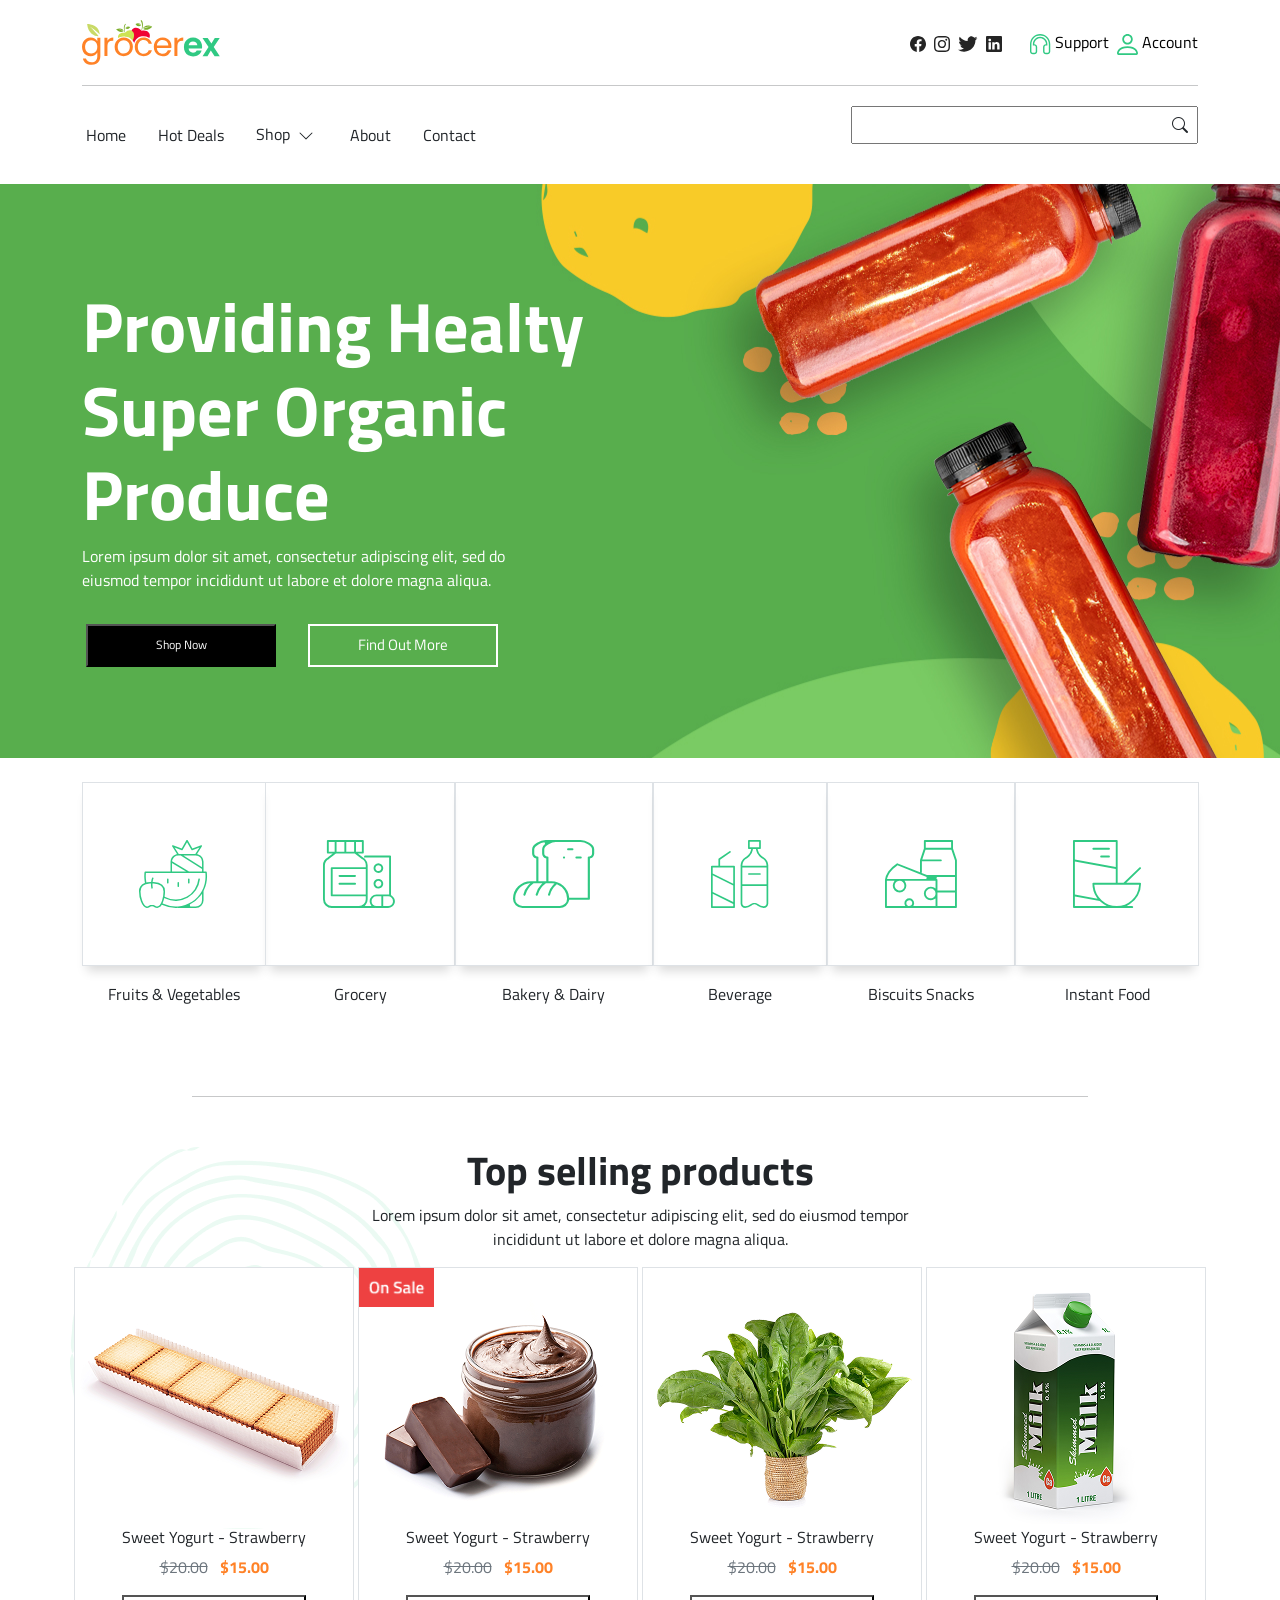
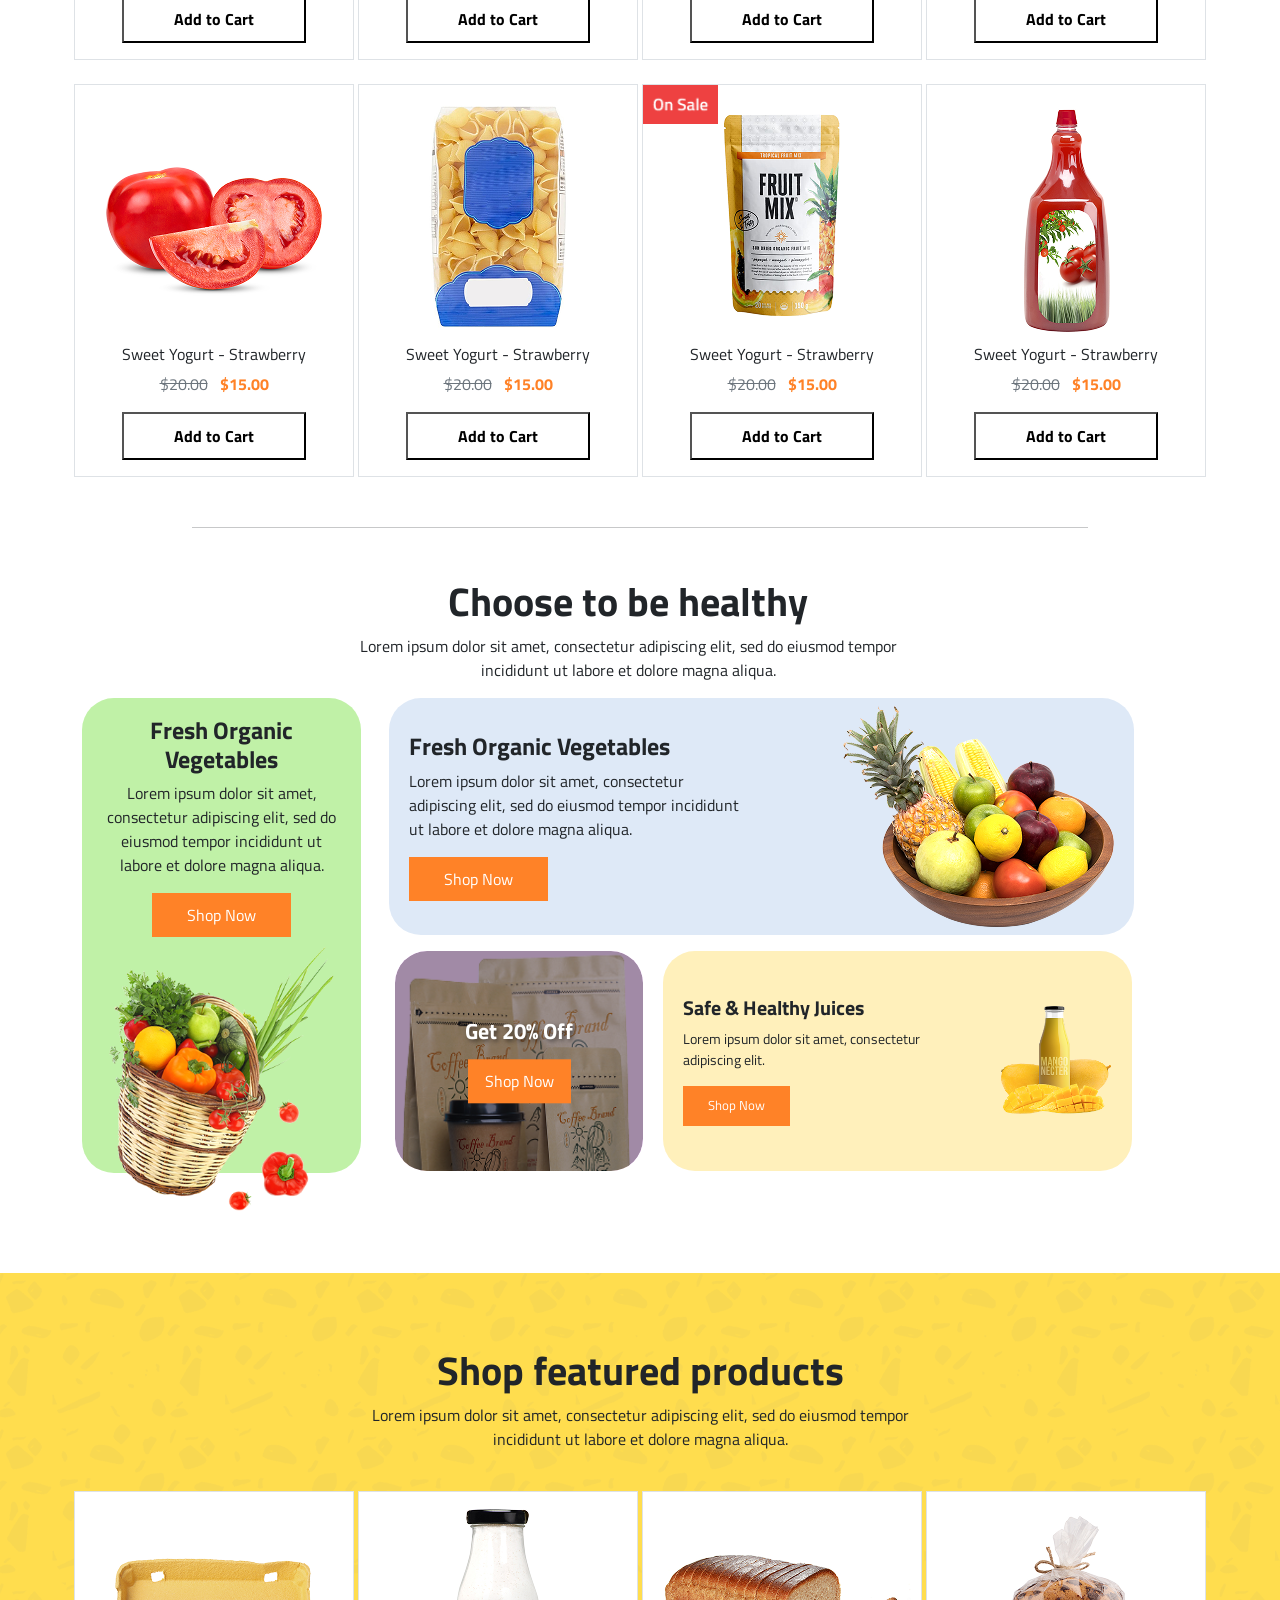
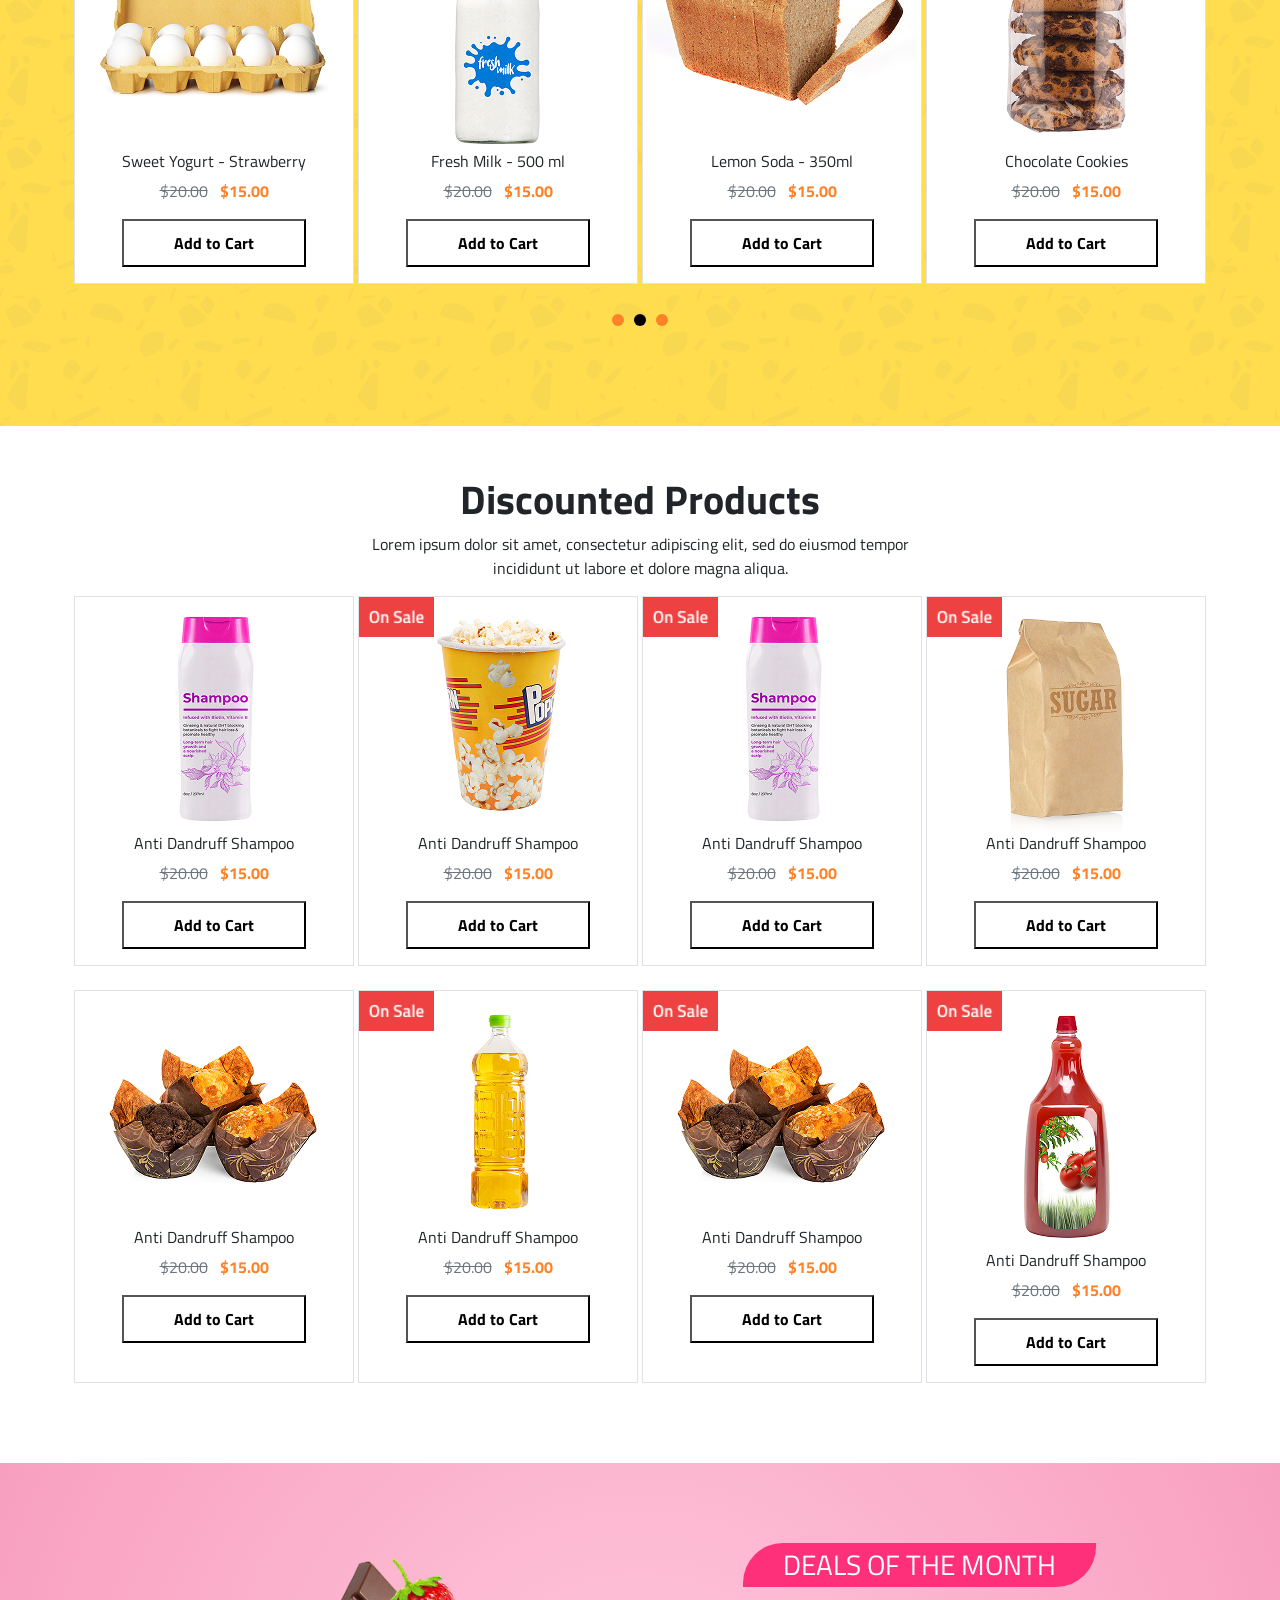
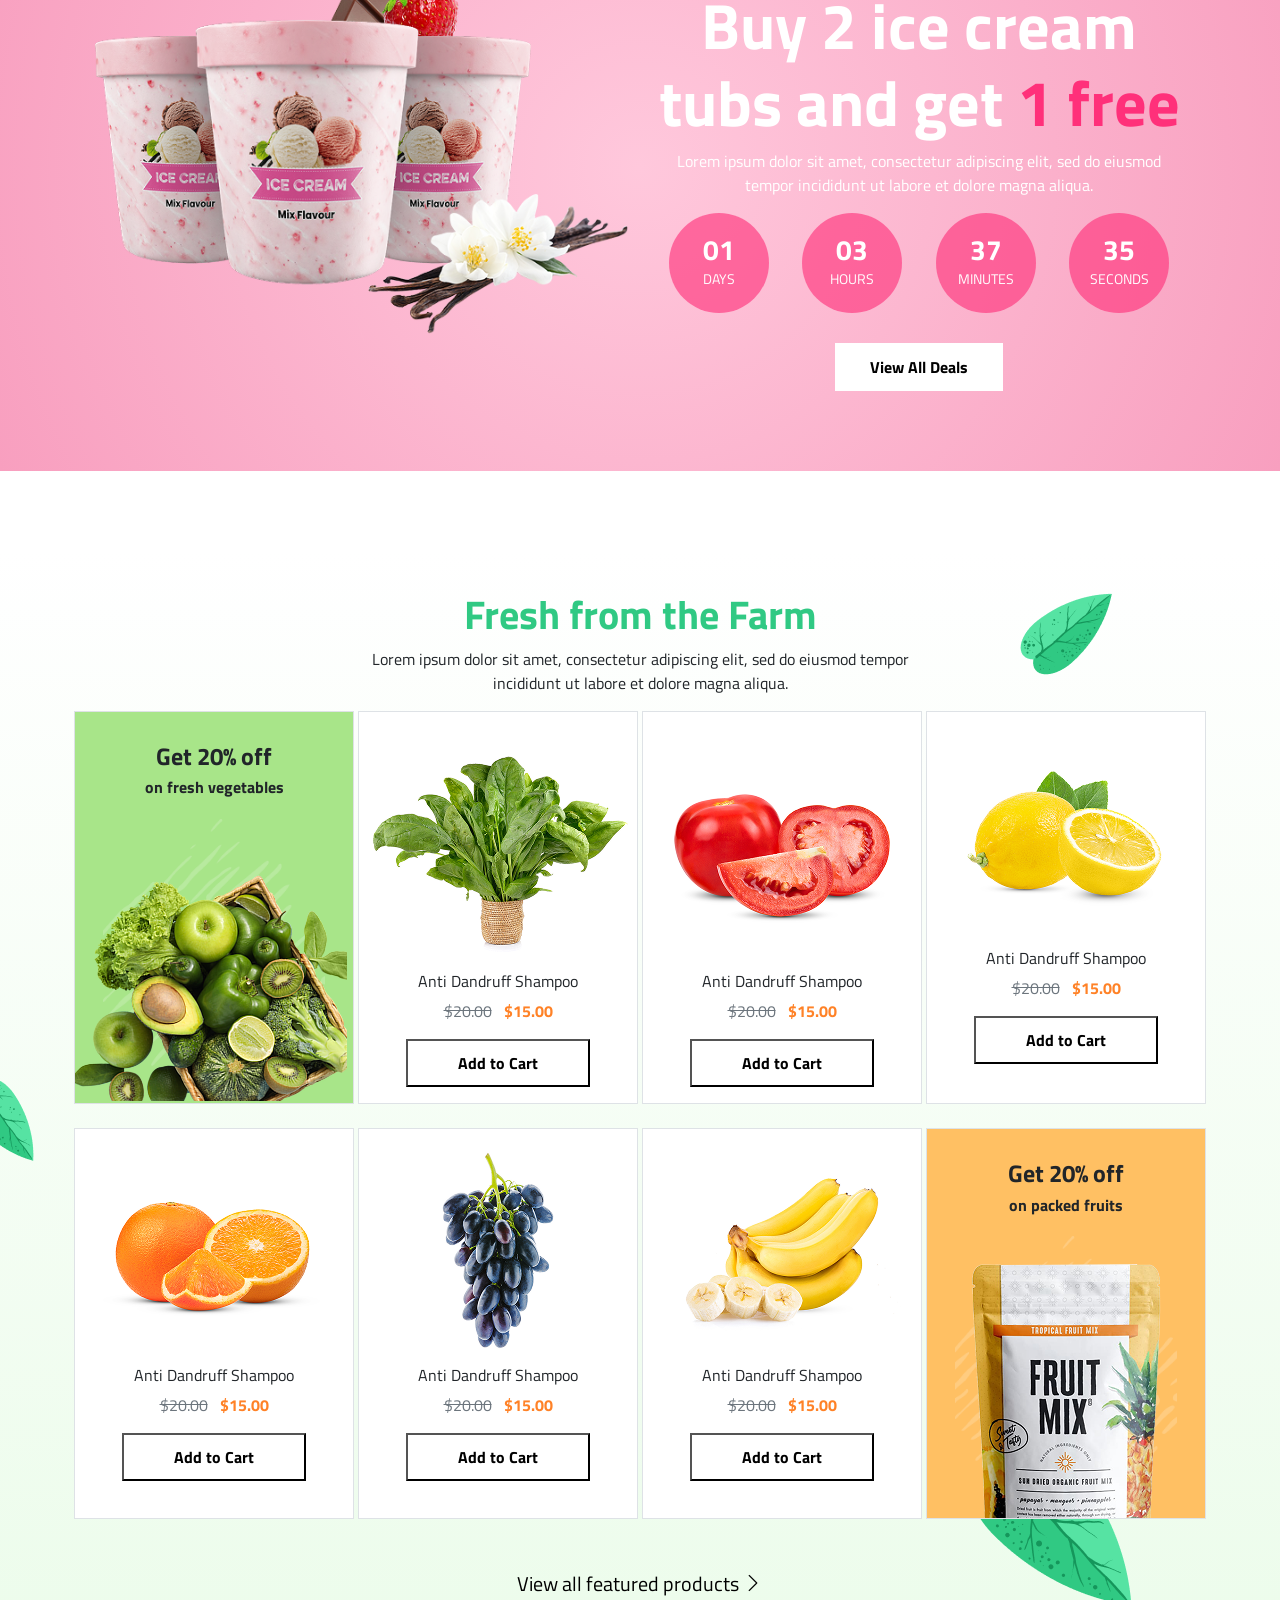
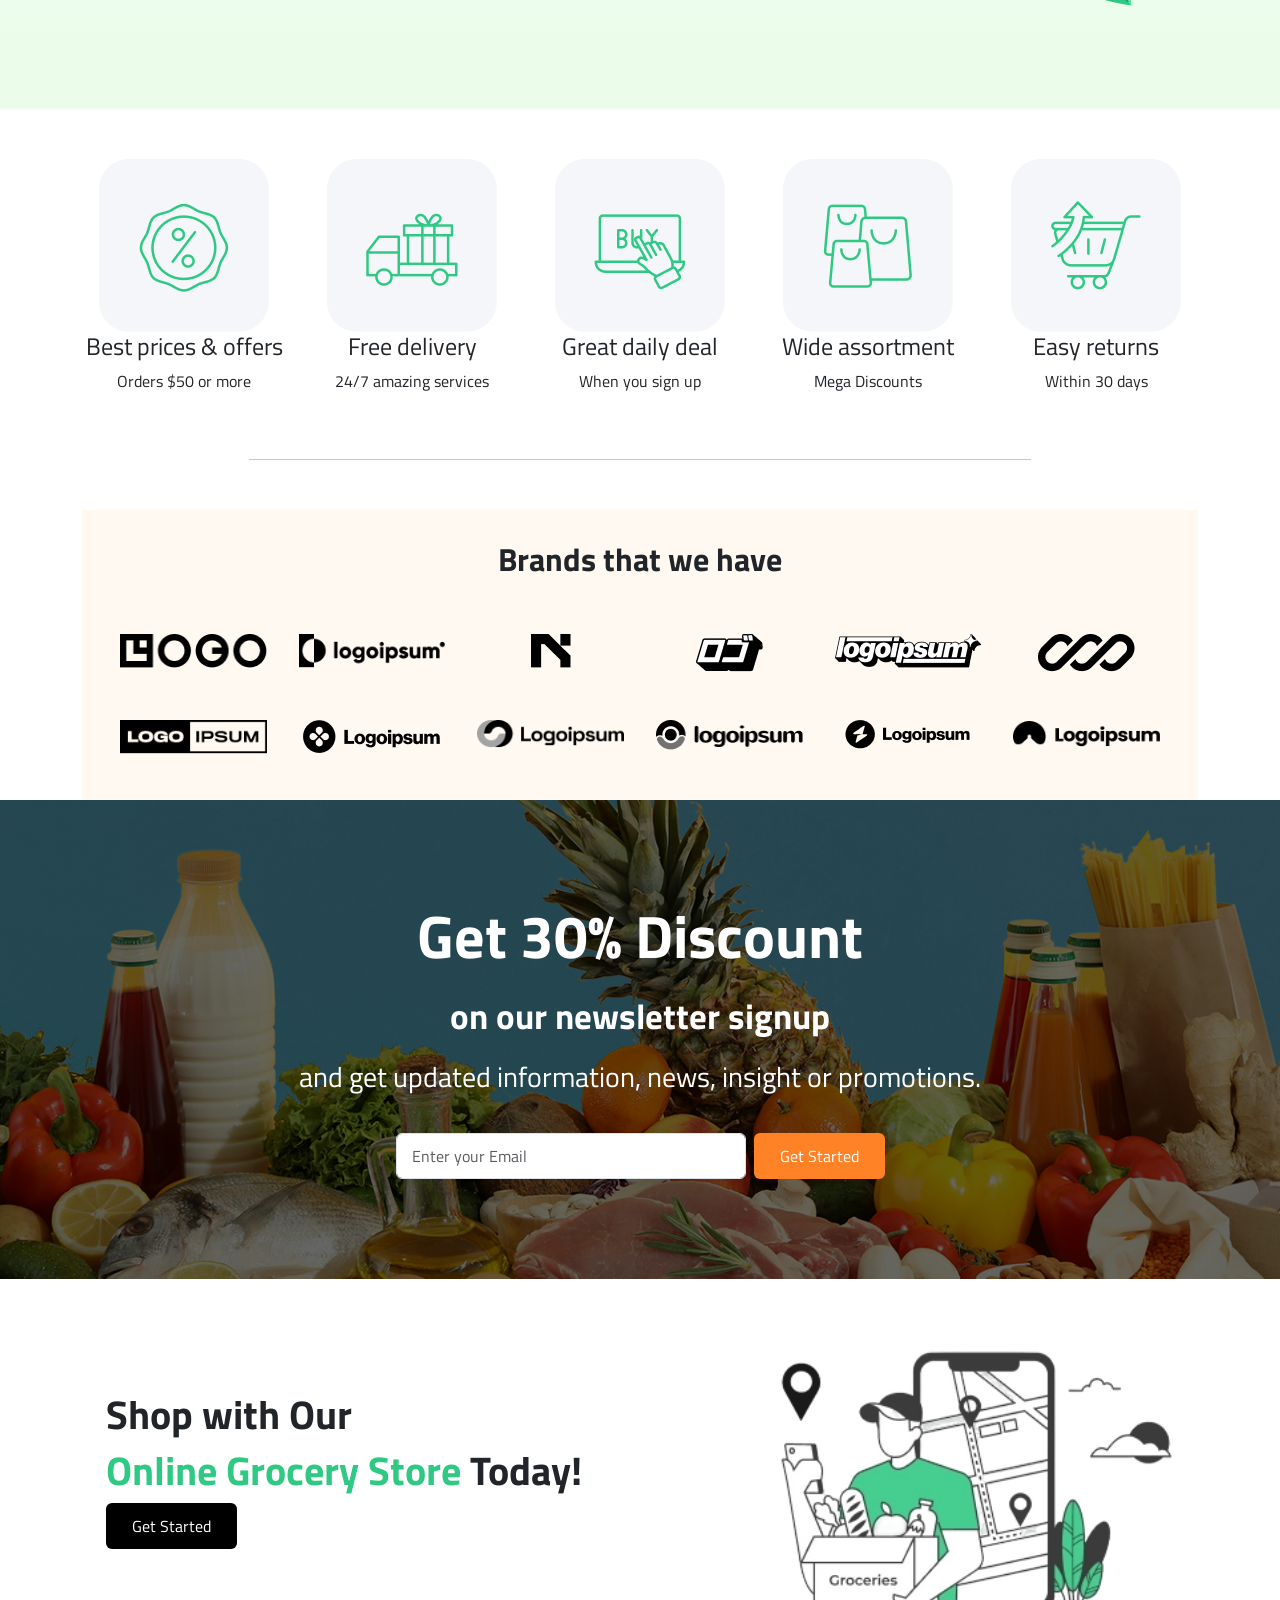
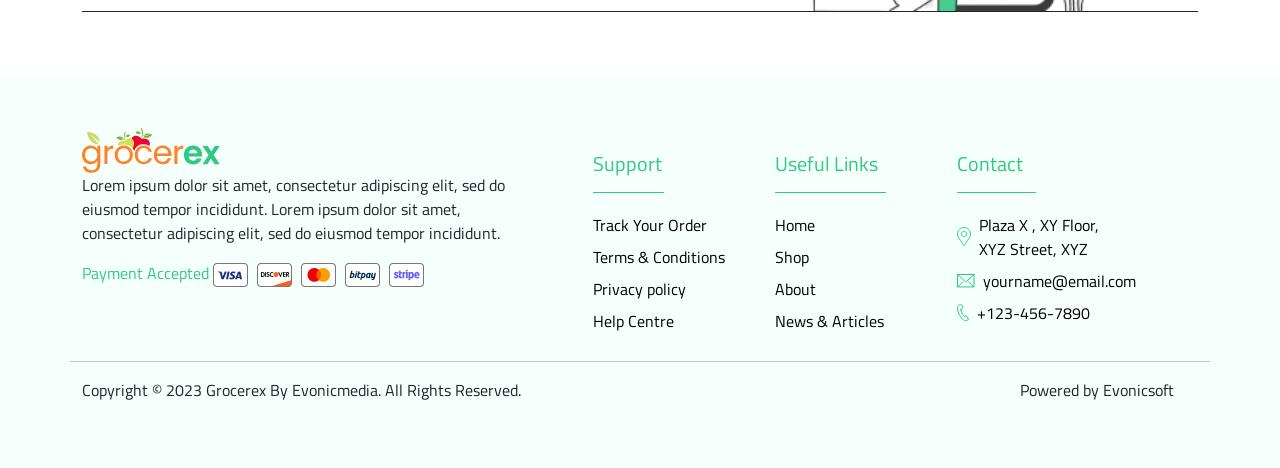
==== index.html @ bef4fe82 "Add files via upload" ====
<!DOCTYPE html>
<html lang="en">

<head>
    <meta charset="UTF-8">
    <meta name="viewport" content="width=device-width, initial-scale=1.0">
    <title>Grocerex</title>
    <link rel="stylesheet" href="css/style.css">
    <link rel="stylesheet" href="css/media.css">
    <link rel="stylesheet" href="https://cdn.jsdelivr.net/npm/bootstrap-icons@1.11.3/font/bootstrap-icons.min.css">
    <link href="https://cdn.jsdelivr.net/npm/bootstrap@5.3.8/dist/css/bootstrap.min.css" rel="stylesheet"
    integrity="sha384-sRIl4kxILFvY47J16cr9ZwB07vP4J8+LH7qKQnuqkuIAvNWLzeN8tE5YBujZqJLB" crossorigin="anonymous">
    <link href="https://fonts.googleapis.com/css2?family=Titillium+Web:ital,wght@0,200;0,300;0,400;0,600;0,700;0,900;1,200;1,300;1,400;1,600;1,700&display=swap" rel="stylesheet">
</head>

<body>
    <header class="container-fluid my-3">
        <div class="container">
            <div class="row my-3">
                <div class="text-lg-start text-center col-lg-6 my-1">
                    <a href="#"><img src="images/logo.svg" alt="Logo" class="img-fluid"></a>
                </div>
                <div class="d-flex justify-content-lg-end justify-content-center align-items-center col-lg-6 my-1">
                    <a href="#"><img src="images/facebook.svg" alt="Facebook icon" class="m-1"></a>
                    <a href="#"><img src="images/instagram.svg" alt="Instagram icon" class="m-1"></a>
                    <a href="#"><img src="images/twitter.svg" alt="Twitter icon" class="m-1"></a>
                    <a href="#"><img src="images/linked in.svg" alt="LinkedIn icon" class="m-1"></a>
                    <a href="#" class="nav-up-btn ms-4">
                        <img src="images/headphone.svg" alt="Headphone icon">
                        Support
                    </a>
                    <a href="#" class="nav-up-btn ms-2">
                        <img src="images/man.svg" alt="Headphone icon">
                        Account
                    </a>
                </div>
            </div>
            <hr>
            <div class="row">
                <nav class="col-lg-6 text-lg-start text-center my-1 p-0 d-flex align-items-center justify-content-lg-start justify-content-center flex-wrap">
                    <a class="text-decoration-none text-dark m-3" href="index.html">Home</a>
                    <a class="text-decoration-none text-dark m-3" href="index.html">Hot Deals</a>
                    <div class="dropdown m-3">
                        <a class="text-decoration-none text-dark dropdown-toggle" href="#" id="shopDropdown" data-bs-toggle="dropdown" aria-expanded="false">
                            Shop
                            <svg xmlns="http://www.w3.org/2000/svg" width="16" height="16" fill="currentColor" class="bi bi-chevron-down m-1" viewBox="0 0 16 16">
                                <path fill-rule="evenodd" d="M1.646 4.646a.5.5 0 0 1 .708 0L8 10.293l5.646-5.647a.5.5 0 0 1 .708.708l-6 6a.5.5 0 0 1-.708 0l-6-6a.5.5 0 0 1 0-.708z"/>
                            </svg>
                        </a>
                        <ul class="dropdown-menu" aria-labelledby="shopDropdown">
                            <li><a class="dropdown-item" href="#">Lorem ipsum dolor</a></li>
                            <li><a class="dropdown-item" href="#">Sit amet consectetur</a></li>
                            <li><a class="dropdown-item" href="#">Adipiscing elit sed</a></li>
                            <li><a class="dropdown-item" href="#">Do eiusmod tempor</a></li>
                        </ul>
                    </div>
                    <a class="text-decoration-none text-dark m-3" href="index.html">About</a>
                    <a class="text-decoration-none text-dark m-3" href="index.html">Contact</a>
                </nav>
                <div class="col-lg-6 text-lg-end text-center my-1">
                    <div class="search-container">
                        <input class="nav-input" type="text">
                        <i class="bi bi-search search-icon"></i>
                    </div>
                </div>
            </div>
        </div>
    </header>
    <section class="container-fluid banner-1">
        <div class="container">
            <h1>Providing Healty <br> Super Organic <br> Produce</h1>
            <p>Lorem ipsum dolor sit amet, consectetur adipiscing elit, sed do <br> eiusmod tempor incididunt ut labore
                et dolore magna aliqua.</p>
            <div class="row">
                <button class="banner-1-btn-1 col-lg-2 col-sm-6 col-6 m-3 p-2">Shop Now</button>
                <button class="banner-1-btn-2 col-lg-2 col-sm-6 col-6 m-3 p-2">Find Out More</button>
            </div>
        </div>
    </section>
    <section class="container-fluid categories">
        <div class="row container justify-content-xl-around justify-content-center mx-auto">
            <div class="categories-div-1 col-xl-2 col-lg-3 col-md-4 col-sm-6 my-4 p-0">
                <div class="shadow-bottom">
                    <a href="#"><img src="images/fruits.svg" alt="fruits" class="border border-e1 categories-img-1"></a>
                </div>
                <div class="my-3">Fruits & Vegetables</div>
            </div>
            <div class="categories-div-2 col-xl-2 col-lg-3 col-md-4 col-sm-6 my-4 p-0">
                <div class="shadow-bottom">
                    <a href="#"><img src="images/grocery.svg" alt="Grocery" class="border border-e1 categories-img-2"></a>
                </div>
                <div class="my-3">Grocery</div>
            </div>
            <div class="categories-div-3 col-xl-2 col-lg-3 col-md-4 col-sm-6 my-4 p-0">
                <div class="shadow-bottom">
                    <a href="#"><img src="images/bakery.svg" alt="Bakery" class="border border-e1 categories-img-3"></a>
                </div>
                <div class="my-3">Bakery & Dairy</div>
            </div>
            <div class="categories-div-4 col-xl-2 col-lg-3 col-md-4 col-sm-6 my-4 p-0">
                <div class="shadow-bottom">
                    <a href="#"><img src="images/beverage.svg" alt="Beverage" class="border border-e1 categories-img-4"></a>
                </div>
                <div class="my-3">Beverage</div>
            </div>
            <div class="categories-div-5 col-xl-2 col-lg-3 col-md-4 col-sm-6 my-4 p-0">
                <div class="shadow-bottom">
                    <a href="#"><img src="images/snacks.svg" alt="Snacks" class="border border-e1 categories-img-5"></a>
                </div>
                <div class="my-3">Biscuits Snacks</div>
            </div>
            <div class="categories-div-6 col-xl-2 col-lg-3 col-md-4 col-sm-6 my-4 p-0">
                <div class="shadow-bottom">
                    <a href="#"><img src="images/instantfood.svg" alt="Instant Food" class="border border-e1 categories-img-6"></a>
                </div>
                <div class="my-3">Instant Food</div>
            </div>
        </div>
    </section>
    <hr class="nd2hr">
    <section class="container-fluid">
        <div class="topsellingproduct container">
            <div class="row text-center">
                <h1>Top selling products</h1>
                <p>Lorem ipsum dolor sit amet, consectetur adipiscing elit, sed do eiusmod tempor <br> incididunt ut
                    labore et dolore magna aliqua.</p>
            </div>
            <div class="row text-center justify-content-evenly g-4">
                <div class="col-lg-3 product-s-card border border-e1 p-0">
                    <div class="bg-white">
                        <img src="images/yougert.png" alt="yougert" class="img-fluid">
                    </div>
                    <h6>Sweet Yogurt - Strawberry</h6>
                    <div>
                        <span class="text-secondary text-decoration-line-through">$20.00</span>
                        <span class="ms-2 fw-bold price-highlight">$15.00</span>
                    </div>
                    <button class="product-card-s1-btn m-3">Add to Cart</button>
                </div>
                <div class="col-lg-3 product-s-card border border-e1 p-0">
                    <div class="bg-white position-relative">
                        <img src="images/on-sale.png" alt="on sale" class="position-absolute top-0 start-0 img-fluid"
                            style="width: 75px;">
                        <img src="images/pink-yougert.png" alt="yougert" class="img-fluid">
                    </div>
                    <h6>Sweet Yogurt - Strawberry</h6>
                    <div>
                        <span class="text-secondary text-decoration-line-through">$20.00</span>
                        <span class="ms-2 fw-bold price-highlight">$15.00</span>
                    </div>
                    <button class="product-card-s1-btn m-3">Add to Cart</button>
                </div>
                <div class="col-lg-3 product-s-card border border-e1 p-0">
                    <div class="bg-white">
                        <img src="images/saag.png" alt="yougert" class="img-fluid">
                    </div>
                    <h6>Sweet Yogurt - Strawberry</h6>
                    <div>
                        <span class="text-secondary text-decoration-line-through">$20.00</span>
                        <span class="ms-2 fw-bold price-highlight">$15.00</span>
                    </div>
                    <button class="product-card-s1-btn m-3">Add to Cart</button>
                </div>
                <div class="col-lg-3 product-s-card border border-e1 p-0">
                    <div class="bg-white">
                        <img src="images/gb-milk.png" alt="yougert" class="img-fluid">
                    </div>
                    <h6>Sweet Yogurt - Strawberry</h6>
                    <div>
                        <span class="text-secondary text-decoration-line-through">$20.00</span>
                        <span class="ms-2 fw-bold price-highlight">$15.00</span>
                    </div>
                    <button class="product-card-s1-btn m-3">Add to Cart</button>
                </div>
                <div class="col-lg-3 product-s-card border border-e1 p-0">
                    <div class="bg-white">
                        <img src="images/tomato.png" alt="yougert" class="img-fluid">
                    </div>
                    <h6>Sweet Yogurt - Strawberry</h6>
                    <div>
                        <span class="text-secondary text-decoration-line-through">$20.00</span>
                        <span class="ms-2 fw-bold price-highlight">$15.00</span>
                    </div>
                    <button class="product-card-s1-btn m-3">Add to Cart</button>
                </div>
                <div class="col-lg-3 product-s-card border border-e1 p-0">
                    <div class="bg-white">
                        <img src="images/w-pasta.png" alt="yougert" class="img-fluid">
                    </div>
                    <h6>Sweet Yogurt - Strawberry</h6>
                    <div>
                        <span class="text-secondary text-decoration-line-through">$20.00</span>
                        <span class="ms-2 fw-bold price-highlight">$15.00</span>
                    </div>
                    <button class="product-card-s1-btn m-3">Add to Cart</button>
                </div>
                <div class="col-lg-3 product-s-card border border-e1 p-0">
                    <div class="bg-white position-relative">
                        <img src="images/on-sale.png" alt="on sale" class="position-absolute top-0 start-0 img-fluid"
                            style="width: 75px;">
                        <img src="images/y-fruitmix.png" alt="yougert" class="img-fluid">
                    </div>
                    <h6>Sweet Yogurt - Strawberry</h6>
                    <div>
                        <span class="text-secondary text-decoration-line-through">$20.00</span>
                        <span class="ms-2 fw-bold price-highlight">$15.00</span>
                    </div>
                    <button class="product-card-s1-btn m-3">Add to Cart</button>
                </div>
                <div class="col-lg-3 product-s-card border border-e1 p-0">
                    <div class="bg-white">
                        <img src="images/ketchup.png" alt="yougert" class="img-fluid">
                    </div>
                    <h6>Sweet Yogurt - Strawberry</h6>
                    <div>
                        <span class="text-secondary text-decoration-line-through">$20.00</span>
                        <span class="ms-2 fw-bold price-highlight">$15.00</span>
                    </div>
                    <button class="product-card-s1-btn m-3">Add to Cart</button>
                </div>
            </div>
        </div>
    </section>
    <hr class="nd2hr">
    <section class="container-fluid">
        <div class="row container m-auto">
            <div class="row text-center">
                <h1>Choose to be healthy</h1>
                <p>Lorem ipsum dolor sit amet, consectetur adipiscing elit, sed do eiusmod tempor <br> incididunt ut
                    labore et dolore magna aliqua.</p>
            </div>
            <div class="col-lg-3 col-12 p-lg-2 p-4 rounded-5 healty-card-left text-center row mx-0">
                <div class="col-lg-12 col-sm-6 healty-card-left-up-div">
                    <h2 style="font-size: 1.5rem;" class="fw-bold text-center">Fresh Organic Vegetables</h2>
                    <p>Lorem ipsum dolor sit amet, consectetur adipiscing elit, sed do eiusmod tempor incididunt ut labore et dolore magna aliqua.</p>
                    <button class="healty-card-left-btn">Shop Now</button>
                </div>
                <div class="col-lg-12 col-sm-6 healty-card-left-down-div">
                    <img src="images/vegitables-1.png" alt="vegitable">
                </div>
            </div>
            <div class="col-lg-9">
                <div class="row col-lg-11 rounded-5 healty-card-right-up p-lg-2 p-4 ms-lg-3">
                <div style="margin: auto;" class="col-sm-6 col-12 text-center text-sm-start">
                    <h2 style="font-size: 1.5rem;" class="fw-bold">Fresh Organic Vegetables</h2>
                    <p>Lorem ipsum dolor sit amet, consectetur adipiscing elit, sed do eiusmod tempor incididunt ut labore et dolore magna aliqua.</p>
                    <button class="healty-card-left-btn">Shop Now</button>
                </div>
                <div class="col-sm-6 col-12 d-flex justify-content-sm-end justify-content-center">
                        <img src="images/fruits-1.png" alt="fruits" class="img-fluid">
                    </div>
                </div> 
                <div class="row col-lg-11 justify-content-around mt-lg-3 ms-lg-1">
                    <div class="col-lg-4 ms-lg-3 healty-card-down-left rounded-5">
                        <div class="healty-card-down-overlay"></div>
                        <div class="healty-card-down-content">
                            <h3 class="healty-card-down-title">Get 20% Off</h3>
                            <button style="padding: 10px 17px;" class="healty-card-left-btn">Shop Now</button>
                        </div>
                        <img class="img-fluid" src="images/coffee-1.png" alt="coffe">
                    </div>
                    <div class="row col-lg-9 rounded-5 healty-card-down-right p-2 ms-lg-3">
                        <div class="col-lg-7 col-md-6">
                            <h5 class="fw-bold">Safe & Healthy Juices</h5>
                            <p class="small">Lorem ipsum dolor sit amet, consectetur adipiscing elit.</p>
                            <button class="healty-card-left-btn" style="padding: 10px 25px; font-size: 13px;">Shop Now</button>
                        </div>
                        <div class="col-lg-5 col-md-6 text-end">
                            <img src="images/mango-bottles-1.png" alt="fruits" class="img-fluid" style="max-height: 110px;">
                        </div>
                    </div>
                </div>
            </div>
        </div>
    </section>
    <section class="container-fluid Shofeaturedproductsp">
        <div class="container">
            <div class="row text-center m-4">
                <h1>Shop featured products</h1>
                <p>Lorem ipsum dolor sit amet, consectetur adipiscing elit, sed do eiusmod tempor <br> incididunt ut
                    labore et dolore magna aliqua.</p>
            </div>
            <div class="row text-center justify-content-evenly g-4">
                <div class="col-lg-3 bg-white product-s-card border border-e1 p-0">
                    <div>
                        <img src="images/egg.png.png" alt="yougert" class="img-fluid">
                    </div>
                    <h6>Sweet Yogurt - Strawberry</h6>
                    <div>
                        <span class="text-secondary text-decoration-line-through">$20.00</span>
                        <span class="ms-2 fw-bold price-highlight">$15.00</span>
                    </div>
                    <button class="product-card-s1-btn m-3">Add to Cart</button>
                </div>
                <div class="col-lg-3 bg-white product-s-card border border-e1 p-0">
                    <div class="position-relative">
                        <img src="images/fresh-milk.png" alt="yougert" class="img-fluid">
                    </div>
                    <h6>Fresh Milk - 500 ml</h6>
                    <div>
                        <span class="text-secondary text-decoration-line-through">$20.00</span>
                        <span class="ms-2 fw-bold price-highlight">$15.00</span>
                    </div>
                    <button class="product-card-s1-btn m-3">Add to Cart</button>
                </div>
                <div class="col-lg-3 bg-white product-s-card border border-e1 p-0">
                    <div>
                        <img src="images/sliced-bread.png" alt="yougert" class="img-fluid">
                    </div>
                    <h6>Lemon Soda - 350ml</h6>
                    <div>
                        <span class="text-secondary text-decoration-line-through">$20.00</span>
                        <span class="ms-2 fw-bold price-highlight">$15.00</span>
                    </div>
                    <button class="product-card-s1-btn m-3">Add to Cart</button>
                </div>
                <div class="col-lg-3 bg-white product-s-card border border-e1 p-0">
                    <div>
                        <img src="images/cookies.png" alt="yougert" class="img-fluid">
                    </div>
                    <h6>Chocolate Cookies</h6>
                    <div>
                        <span class="text-secondary text-decoration-line-through">$20.00</span>
                        <span class="ms-2 fw-bold price-highlight">$15.00</span>
                    </div>
                    <button class="product-card-s1-btn m-3">Add to Cart</button>
                </div>
            </div>
            <div class="carousel-dots">
                <span class="dot dot-orange"></span>
                <span class="dot dot-black"></span>
                <span class="dot dot-orange"></span>
            </div>
        </div>
    </section>
    <section class="container-fluid">
        <div class="Discountedproducts container">
            <div class="row text-center">
                <h1>Discounted Products</h1>
                <p>Lorem ipsum dolor sit amet, consectetur adipiscing elit, sed do eiusmod tempor <br> incididunt ut
                    labore et dolore magna aliqua.</p>
            </div>
            <div class="row text-center justify-content-evenly g-4">
                <div class="col-lg-3 product-s-card border border-e1 p-0">
                    <div class="bg-white">
                        <img src="images/shampo.png" alt="yougert" class="img-fluid">
                    </div>
                    <h6>Anti Dandruff Shampoo</h6>
                    <div>
                        <span class="text-secondary text-decoration-line-through">$20.00</span>
                        <span class="ms-2 fw-bold price-highlight">$15.00</span>
                    </div>
                    <button class="product-card-s1-btn m-3">Add to Cart</button>
                </div>
                <div class="col-lg-3 product-s-card border border-e1 p-0">
                    <div class="bg-white position-relative">
                        <img src="images/on-sale.png" alt="on sale" class="position-absolute top-0 start-0 img-fluid"
                            style="width: 75px;">
                        <img src="images/popcorn.png" alt="yougert" class="img-fluid">
                    </div>
                    <h6>Anti Dandruff Shampoo</h6>
                    <div>
                        <span class="text-secondary text-decoration-line-through">$20.00</span>
                        <span class="ms-2 fw-bold price-highlight">$15.00</span>
                    </div>
                    <button class="product-card-s1-btn m-3">Add to Cart</button>
                </div>
                <div class="col-lg-3 product-s-card border border-e1 p-0">
                    <div class="bg-white position-relative">
                        <img src="images/on-sale.png" alt="on sale" class="position-absolute top-0 start-0 img-fluid"
                            style="width: 75px;">
                        <img src="images/shampo.png" alt="yougert" class="img-fluid">
                    </div>
                    <h6>Anti Dandruff Shampoo</h6>
                    <div>
                        <span class="text-secondary text-decoration-line-through">$20.00</span>
                        <span class="ms-2 fw-bold price-highlight">$15.00</span>
                    </div>
                    <button class="product-card-s1-btn m-3">Add to Cart</button>
                </div>
                <div class="col-lg-3 product-s-card border border-e1 p-0">
                    <div class="bg-white position-relative">
                        <img src="images/on-sale.png" alt="on sale" class="position-absolute top-0 start-0 img-fluid"
                            style="width: 75px;">
                        <img src="images/sugar.png" alt="yougert" class="img-fluid">
                    </div>
                    <h6>Anti Dandruff Shampoo</h6>
                    <div>
                        <span class="text-secondary text-decoration-line-through">$20.00</span>
                        <span class="ms-2 fw-bold price-highlight">$15.00</span>
                    </div>
                    <button class="product-card-s1-btn m-3">Add to Cart</button>
                </div>
                <div class="col-lg-3 product-s-card border border-e1 p-0">
                    <div class="bg-white">
                        <img src="images/cupcake.png" alt="yougert" class="img-fluid">
                    </div>
                    <h6>Anti Dandruff Shampoo</h6>
                    <div>
                        <span class="text-secondary text-decoration-line-through">$20.00</span>
                        <span class="ms-2 fw-bold price-highlight">$15.00</span>
                    </div>
                    <button class="product-card-s1-btn m-3">Add to Cart</button>
                </div>
                <div class="col-lg-3 product-s-card border border-e1 p-0">
                    <div class="bg-white position-relative">
                        <img src="images/on-sale.png" alt="on sale" class="position-absolute top-0 start-0 img-fluid"
                            style="width: 75px;">
                        <img src="images/cooking-oil.png" alt="yougert" class="img-fluid">
                    </div>
                    <h6>Anti Dandruff Shampoo</h6>
                    <div>
                        <span class="text-secondary text-decoration-line-through">$20.00</span>
                        <span class="ms-2 fw-bold price-highlight">$15.00</span>
                    </div>
                    <button class="product-card-s1-btn m-3">Add to Cart</button>
                </div>
                <div class="col-lg-3 product-s-card border border-e1 p-0">
                    <div class="bg-white position-relative">
                        <img src="images/on-sale.png" alt="on sale" class="position-absolute top-0 start-0 img-fluid"
                            style="width: 75px;">
                        <img src="images/cupcake.png" alt="yougert" class="img-fluid">
                    </div>
                    <h6>Anti Dandruff Shampoo</h6>
                    <div>
                        <span class="text-secondary text-decoration-line-through">$20.00</span>
                        <span class="ms-2 fw-bold price-highlight">$15.00</span>
                    </div>
                    <button class="product-card-s1-btn m-3">Add to Cart</button>
                </div>
                <div class="col-lg-3 product-s-card border border-e1 p-0">
                    <div class="bg-white position-relative">
                        <img src="images/on-sale.png" alt="on sale" class="position-absolute top-0 start-0 img-fluid"
                            style="width: 75px;">
                        <img src="images/ketchup.png" alt="yougert" class="img-fluid">
                    </div>
                    <h6>Anti Dandruff Shampoo</h6>
                    <div>
                        <span class="text-secondary text-decoration-line-through">$20.00</span>
                        <span class="ms-2 fw-bold price-highlight">$15.00</span>
                    </div>
                    <button class="product-card-s1-btn m-3">Add to Cart</button>
                </div>
            </div>
        </div>
    </section>
    <section class="container-fluid Ice-cream-tub">
        <div class="container row mx-auto">
            <div class="col-lg-6 text-center">
                <img src="images/Ice-Cream-Jar-new-1.png" alt="Ice Cream Jar">
            </div>
            <div class="col-lg-6 d-flex align-items-center flex-column justify-content-center text-center">
                <div class="deals-title">
                    <h3 class="m-0">DEALS OF THE MONTH</h3>
                </div>
                <h1>Buy 2 ice cream tubs and get <span class="highlight-free">1 free</span></h1>
                <p>Lorem ipsum dolor sit amet, consectetur adipiscing elit, sed do eiusmod tempor incididunt ut labore et dolore magna aliqua.</p>
                <div class="countdown-dots row justify-content-center g-3">
                    <div class="col-6 col-sm-6 col-lg-3 d-flex justify-content-center">
                        <div class="time-dot">
                            <span class="time-number">01</span>
                            <span class="time-label">DAYS</span>
                        </div>
                    </div>
                    <div class="col-6 col-sm-6 col-lg-3 d-flex justify-content-center">
                        <div class="time-dot">
                            <span class="time-number">03</span>
                            <span class="time-label">HOURS</span>
                        </div>
                    </div>
                    <div class="col-6 col-sm-6 col-lg-3 d-flex justify-content-center">
                        <div class="time-dot">
                            <span class="time-number">37</span>
                            <span class="time-label">MINUTES</span>
                        </div>
                    </div>
                    <div class="col-6 col-sm-6 col-lg-3 d-flex justify-content-center">
                        <div class="time-dot">
                            <span class="time-number">35</span>
                            <span class="time-label">SECONDS</span>
                        </div>
                    </div>
                </div>
                <button class="view-all-deals-btn">View All Deals</button>
            </div>
        </div>
    </section>
    <section class="Freshfromfarm-section container-fluid position-relative">
        <div class="Freshfromfarm container text-center d-flex flex-column">
            <!-- <img src="images/fresh-leaf-3.png" alt="fresh leaf" class=" fresh-leaf-3 position-absolute img-fluid" style="bottom: -160px; left: -75px; width: 150px; z-index: 1;"> -->
            <div class="row text-center">
                <h1>Fresh from the Farm</h1>
                <p>Lorem ipsum dolor sit amet, consectetur adipiscing elit, sed do eiusmod tempor <br> incididunt ut
                    labore et dolore magna aliqua.</p>
            </div>
            <div class="row text-center justify-content-evenly g-4">
                <div style="background-color: #A8E589;" class="col-lg-3 product-s-card border border-e1 p-0">
                    <div style="margin-top: 30px;">
                        <h4 style="font-weight: bold;">Get 20% off</h4>
                        <h6 style="font-weight: bold;">on fresh vegetables</h6>
                    </div>
                    <div style="position: relative;">
                        <img src="images/fresh-leaf-2.png" alt="fresh leaf" class="fresh-leaf-2 position-absolute img-fluid" style="top: 265px; right:300px; z-index: 1;">
                        <img src="images/fresh-pattern.png" alt="fresh" style="width: 80%;">
                        <img src="images/ad-image-1.png" alt="ad" style="position: absolute; left: 0px; bottom: 0px;">
                    </div>
                </div>
                <div class="col-lg-3 product-s-card border border-e1 p-0 bg-white">
                    <div class="position-relative">
                        <img src="images/saag.png" alt="yougert" class="img-fluid">
                    </div>
                    <h6>Anti Dandruff Shampoo</h6>
                    <div>
                        <span class="text-secondary text-decoration-line-through">$20.00</span>
                        <span class="ms-2 fw-bold price-highlight">$15.00</span>
                    </div>
                    <button class="product-card-s1-btn m-3">Add to Cart</button>
                </div>
                <div class="col-lg-3 product-s-card border border-e1 p-0 bg-white">
                    <div>
                        <img src="images/tomato.png" alt="yougert" class="img-fluid">
                    </div>
                    <h6>Anti Dandruff Shampoo</h6>
                    <div>
                        <span class="text-secondary text-decoration-line-through">$20.00</span>
                        <span class="ms-2 fw-bold price-highlight">$15.00</span>
                    </div>
                    <button class="product-card-s1-btn m-3">Add to Cart</button>
                </div>
                <div class="col-lg-3 product-s-card border border-e1 p-0 bg-white">
                    <div class="position-relative">
                        <img src="images/fresh-leaf-1.png" alt="fresh leaf" class="fresh-leaf-1 position-absolute img-fluid" style="bottom: 265px; left: 85px; z-index: 1;">
                        <img src="images/fresh-leamon.png" alt="yougert" class="img-fluid">
                    </div>
                    <h6>Anti Dandruff Shampoo</h6>
                    <div>
                        <span class="text-secondary text-decoration-line-through">$20.00</span>
                        <span class="ms-2 fw-bold price-highlight">$15.00</span>
                    </div>
                    <button class="product-card-s1-btn m-3">Add to Cart</button>
                </div>
                <div class="col-lg-3 product-s-card border border-e1 p-0 bg-white">
                    <div>
                        <img src="images/fresh-orange.png" alt="yougert" class="img-fluid">
                    </div>
                    <h6>Anti Dandruff Shampoo</h6>
                    <div>
                        <span class="text-secondary text-decoration-line-through">$20.00</span>
                        <span class="ms-2 fw-bold price-highlight">$15.00</span>
                    </div>
                    <button class="product-card-s1-btn m-3">Add to Cart</button>
                </div>
                <div class="col-lg-3 product-s-card border border-e1 p-0 bg-white">
                    <div>
                        <img src="images/fresh-blackgrapes.png" alt="yougert" class="img-fluid">
                    </div>
                    <h6>Anti Dandruff Shampoo</h6>
                    <div>
                        <span class="text-secondary text-decoration-line-through">$20.00</span>
                        <span class="ms-2 fw-bold price-highlight">$15.00</span>
                    </div>
                    <button class="product-card-s1-btn m-3">Add to Cart</button>
                </div>
                <div class="col-lg-3 product-s-card border border-e1 p-0 bg-white">
                    <div>
                        <img src="images/fresh-banana.png" alt="yougert" class="img-fluid">
                    </div>
                    <h6>Anti Dandruff Shampoo</h6>
                    <div>
                        <span class="text-secondary text-decoration-line-through">$20.00</span>
                        <span class="ms-2 fw-bold price-highlight">$15.00</span>
                    </div>
                    <button class="product-card-s1-btn m-3">Add to Cart</button>
                </div>
                <div style="background-color: #FFC063;" class="col-lg-3 product-s-card border border-e1 p-0">
                    <div style="margin-top: 30px;">
                        <h4 style="font-weight: bold;">Get 20% off</h4>
                        <h6 style="font-weight: bold;">on packed fruits</h6>
                    </div>
                    <div style="position: relative;">
                        <img src="images/fresh-pattern.png" alt="fresh" style="width: 80%;">
                        <img src="images/ad-image-2.png" alt="ad" style="position: absolute; left: 45px; bottom: 0px;">
                    </div>
                </div>
            </div>
            <a style="text-decoration: none; color: black; margin: 50px 0px; font-size: 20px;" href="#">View all featured products <i class="bi bi-chevron-right"></i></a>
        </div>
    </section>
    <section class="container-fluid">
        <div class="container">
            <div class="upper-content row justify-content-around">
                <div class="brand-card">
                    <div><img src="images/Component 1.png" alt="component"></div>
                    <div>
                        <h4>Best prices & offers</h4>
                        <p>Orders $50 or more</p>
                    </div>
                </div>
                <div class="brand-card">
                    <div><img src="images/Component 2.png" alt="component"></div>
                    <div>
                        <h4>Free delivery</h4>
                        <p>24/7 amazing services</p>
                    </div>
                </div>
                <div class="brand-card">
                    <div><img src="images/Component 3.png" alt="component"></div>
                    <div>
                        <h4>Great daily deal</h4>
                        <p>When you sign up</p>
                    </div>
                </div>
                <div class="brand-card">
                    <div><img src="images/Component 4.png" alt="component"></div>
                    <div>
                        <h4>Wide assortment</h4>
                        <p>Mega Discounts</p>
                    </div>
                </div>
                <div class="brand-card">
                    <div><img src="images/Component 5.png" alt="component"></div>
                    <div>
                        <h4>Easy returns</h4>
                        <p>Within 30 days</p>
                    </div>
                </div>
            </div>
            <hr class="nd2hr">
            <div class="lower-content  brand-section-lower-content">
                <h2 style="font-weight: bold;">Brands that we have</h2>
                <div class="row text-center justify-content-center g-3 mt-4">
                    <div class="col-lg-2 col-md-3 col-sm-4 p-3">
                        <img src="images/Brand-1.png" alt="Brand 1" class="img-fluid">
                    </div>
                    <div class="col-lg-2 col-md-3 col-sm-4 p-3">
                        <img src="images/Brand-2.png" alt="Brand 2" class="img-fluid">
                    </div>
                    <div class="col-lg-2 col-md-3 col-sm-4 p-3">
                        <img src="images/Brand-3.png" alt="Brand 3" class="img-fluid">
                    </div>
                    <div class="col-lg-2 col-md-3 col-sm-4 p-3">
                        <img src="images/Brand-4.png" alt="Brand 4" class="img-fluid">
                    </div>
                    <div class="col-lg-2 col-md-3 col-sm-4 p-3">
                        <img src="images/Brand-5.png" alt="Brand 5" class="img-fluid">
                    </div>
                    <div class="col-lg-2 col-md-3 col-sm-4 p-3">
                        <img src="images/Brand-6.png" alt="Brand 6" class="img-fluid">
                    </div>
                    <div class="col-lg-2 col-md-3 col-sm-4 p-3">
                        <img src="images/Brand-7.png" alt="Brand 1" class="img-fluid">
                    </div>
                    <div class="col-lg-2 col-md-3 col-sm-4 p-3">
                        <img src="images/Brand-8.png" alt="Brand 2" class="img-fluid">
                    </div>
                    <div class="col-lg-2 col-md-3 col-sm-4 p-3">
                        <img src="images/Brand-9.png" alt="Brand 3" class="img-fluid">
                    </div>
                    <div class="col-lg-2 col-md-3 col-sm-4 p-3">
                        <img src="images/Brand-10.png" alt="Brand 4" class="img-fluid">
                    </div>
                    <div class="col-lg-2 col-md-3 col-sm-4 p-3">
                        <img src="images/Brand-11.png" alt="Brand 5" class="img-fluid">
                    </div>
                    <div class="col-lg-2 col-md-3 col-sm-4 p-3">
                        <img src="images/Brand-12.png" alt="Brand 6" class="img-fluid">
                    </div>
                </div>
            </div>
        </div>
    </section>
    <section class="last-3rd-section container-fluid">
        <div style="padding: 100px 0px; gap: 15px;" class="container row flex-column align-items-center justify-content-center text-center mx-auto">
            <h1 class="last-3rd-section-h1">Get 30% Discount</h1>
            <h2 class="last-3rd-section-h2">on our newsletter signup</h2>
            <h3 class="last-3rd-section-h3">and get updated information, news, insight or promotions.</h3>
            <div class="d-flex flex-column flex-md-row align-items-center justify-content-center gap-2 mt-3 w-100">
                <input type="email" class="form-control" placeholder="Enter your Email" style="max-width: 350px; padding: 10px 15px;">
                <button class="btn" style="background-color: #FF8227; color: white; padding: 10px 25px; white-space: nowrap;">Get Started</button>
            </div>
        </div>
    </section>
    <section class="container-fluid">
        <div style="margin: 50px 0px;" class="container row align-items-center justify-content-center mx-auto">
            <div class="col-lg-6 online-store-content">
                <h1 style="font-weight: bold;">Shop with Our</h1>
                <h1 style="font-weight: bold;"><span style="color: #30C983;">Online Grocery Store</span> Today!</h1>
                <button class="btn" style="background-color: #000000; color: white; padding: 10px 25px; white-space: nowrap;">Get Started</button>
            </div>
            <div class="col-lg-6 row justify-content-end">
                <img style="width: 80%;" src="images/online-store-img.png" alt="Online Grocery Store" class="img-fluid">
            </div>
            <hr style="opacity: 1;">
        </div>
    </section>
    <footer style="background-color: #F5FFFB;" class="container-fluid">
        <div style="padding: 50px 0px;" class="last-container container mx-auto row">
            <div class="col-lg-5">
                <a href="#"><img src="images/logo.svg" alt="logo"></a>
                <p>Lorem ipsum dolor sit amet, consectetur adipiscing elit, sed do eiusmod tempor incididunt. Lorem ipsum dolor sit amet, consectetur adipiscing elit, sed do eiusmod tempor incididunt.</p>
                <span style="color: #30C983;">Payment Accepted <img src="images/bank-cards.png" alt="cards"></span>
            </div>
            <div class="col-lg-6 row m-4">
                <div class="col-lg-4 col-md-6">
                    <ul class="footer-list">
                        <li><h5 style="color: #30C983;">Support</h5></li>
                        <li><hr class="last-3rd-hr" style="color: #30C983; width: 45%; opacity: 1;"></li>
                        <li><a href="#">Track Your Order</a></li>
                        <li><a href="#">Terms & Conditions</a></li>
                        <li><a href="#">Privacy policy</a></li>
                        <li><a href="#">Help Centre</a></li>
                    </ul>
                </div>
                <div class="col-lg-4 col-md-6">
                    <ul class="footer-list">
                        <li><h5 style="color: #30C983;">Useful Links</h5></li>
                        <li><hr class="last-2nd-hr" style="color: #30C983; width: 70%; opacity: 1;"></li>
                        <li><a href="#">Home</a></li>
                        <li><a href="#">Shop</a></li>
                        <li><a href="#">About</a></li>
                        <li><a href="#">News & Articles</a></li>
                    </ul>
                </div>
                <div class="col-lg-4 col-md-6">
                    <ul class="footer-list">
                        <li><h5 style="color: #30C983;">Contact</h5></li>
                        <li><hr class="last-1st-hr" style="color: #30C983; width: 50%; opacity: 1;"></li>
                        <li><a href="#"><img src="images/address.svg" alt="Address">Plaza X , XY Floor, XYZ Street, XYZ</a></li>
                        <li><a href="#"><img src="images/Email.svg" alt="Email">yourname@email.com</a></li>
                        <li><a href="#"><img src="images/phone.svg" alt="Phone">+123-456-7890</a></li>
                    </ul>
                </div>
            </div>
            <hr>
            <div class="row">
                <p class="col-lg-8 text-lg-start">Copyright © 2023 Grocerex By Evonicmedia. All Rights Reserved.</p>
                <p class="col-lg-4 text-lg-end">Powered by Evonicsoft</p>
            </div>
        </div>
    </footer>
    <script src="https://cdn.jsdelivr.net/npm/@popperjs/core@2.11.8/dist/umd/popper.min.js"
        integrity="sha384-I7E8VVD/ismYTF4hNIPjVp/Zjvgyol6VFvRkX/vR+Vc4jQkC+hVqc2pM8ODewa9r"
        crossorigin="anonymous"></script>
    <script src="https://cdn.jsdelivr.net/npm/bootstrap@5.3.8/dist/js/bootstrap.min.js"
        integrity="sha384-G/EV+4j2dNv+tEPo3++6LCgdCROaejBqfUeNjuKAiuXbjrxilcCdDz6ZAVfHWe1Y"
        crossorigin="anonymous"></script>
    <script>
        document.addEventListener('DOMContentLoaded', function () {
            var shopDropdown = document.getElementById('shopDropdown');
            var dropdownEl = shopDropdown ? shopDropdown.closest('.dropdown') : null;
            if (dropdownEl) {
                dropdownEl.addEventListener('show.bs.dropdown', function () {
                    var svg = dropdownEl.querySelector('svg');
                    if (svg) {
                        svg.outerHTML = '<svg xmlns="http://www.w3.org/2000/svg" width="16" height="16" fill="currentColor" class="bi bi-chevron-up m-1" viewBox="0 0 16 16">' +
                            '<path fill-rule="evenodd" d="M7.646 4.646a.5.5 0 0 1 .708 0l6 6a.5.5 0 0 1-.708.708L8 5.707l-5.646 5.647a.5.5 0 0 1-.708-.708z"/>' +
                            '</svg>';
                    }
                });
                dropdownEl.addEventListener('hidden.bs.dropdown', function () {
                    var svg = dropdownEl.querySelector('svg');
                    if (svg) {
                        svg.outerHTML = '<svg xmlns="http://www.w3.org/2000/svg" width="16" height="16" fill="currentColor" class="bi bi-chevron-down m-1" viewBox="0 0 16 16">' +
                            '<path fill-rule="evenodd" d="M1.646 4.646a.5.5 0 0 1 .708 0L8 10.293l5.646-5.647a.5.5 0 0 1 .708.708l-6 6a.5.5 0 0 1-.708 0l-6-6a.5.5 0 0 1 0-.708z"/>' +
                            '</svg>';
                    }
                });
            }
        });
    </script>
</body>

</html>
---- css/style.css ----
* {
    margin: 0;
    padding: 0;
    font-family: 'Titillium Web', sans-serif;
}

button {
    cursor: pointer;
}

a {
    text-decoration: none !important;
    color: #000000 !important;
    cursor: pointer;
}

html, body {
    overflow-x: hidden;
    width: 100%;
}

.nav-up-btn{
    border: none;
    background-color: transparent;
}

.nav-input{
    padding-top: 5px;
    padding-bottom: 5px;
    padding-left: 85px;
    padding-right: 85px;
}

.search-container {
    position: relative;
    display: inline-block;
}

.search-icon {
    position: absolute;
    right: 10px;
    top: 50%;
    transform: translateY(-50%);
    cursor: pointer;
}

.banner-1 {
    background-image: url('../images/banner-1.png');
    background-position: center;
    color: #FFFFFF;
    padding-bottom: 75px;
    padding-top: 100px;
}

.banner-1 .container h1 {
    font-weight: bold;
    font-size: 70px;
}

.footer-list {
    list-style: none;
    padding: 0;
    margin: 0;
}

.footer-list li a {
    text-decoration: none;
    color: #333;
    display: inline-flex;
    align-items: center;
    gap: 8px;
    padding: 4px 0;
}

.footer-list li a:hover {
    color: #30C983;
}

.categories .row > [class*="col-"] {
    display: flex;
    flex-direction: column;
    align-items: center;
    justify-content: center;
    text-align: center;
}

.banner-1-btn-1{
    background-color:  #000000;
    color: #FFFFFF;
    font-size: 12px;
    font-weight: 500;
}

.banner-1-btn-2{
    background-color: transparent;
    color: #FFFFFF;
    border: 2px solid #FFFFFF;
    font-size: 15px;
    font-weight: 500;
}

.price-highlight {
    color: #FF8227;
}

.nd2hr{
    width: 70%;
    margin-left: auto;
    margin-right: auto;
    margin-top: 50px;
    margin-bottom: 50px;
}

.categories-div-1{
    width: 173px !important;
}

.categories-div-2{
    width: 177px !important;
}

.categories-div-3{
    width: 188px !important;
}

.categories-div-4{
    width: 161px !important;
}

.categories-div-5{
    width: 180px !important;
}

.categories-div-6{
    width: 170px !important;
}

.shadow-bottom {
    box-shadow: 0 10px 10px -5px rgba(0, 0, 0, 0.15);
}

.product-card-s1-btn{
    padding: 10px 50px 10px 50px;
    font-weight: bold;
    background-color: transparent;
}

.topsellingproduct {
    background-image: url('../images/sellingproductbg.png');
    background-repeat: no-repeat;
    background-position: top left;
}

.Freshfromfarm {
    background-image: url('../images/sellingproductbg.png');
    background-repeat: no-repeat;
    background-position: top left;
}

.Freshfromfarm-section {
    padding: 40px 0px 60px 0px;
    margin: 50px 0px;
}

.Freshfromfarm h1 {
    color: #30C983;
}

.product-s-card{
    width: 280px !important;
}

.healty-card-left{
  background-color: #C0F1A7;
  max-height: 475px;
}

.healty-card-left-btn{
  background-color: #FF8227;
  color: #FFFFFF;
  border: none;
  padding: 10px 35px;
}

.healty-card-right-up{
  background-color: #DEE9F7;
}

.healty-card-down-left{
  background-color: #F7D4FF;
  height: 220px;
  position: relative;
  overflow: hidden;
}

.healty-card-down-left img{
  height: 220px;
  position: absolute;
  left: -7px;
}

.healty-card-down-overlay{
  position: absolute;
  inset: 0;
  background-color: rgba(0, 0, 0, 0.35);
  z-index: 1;
  border-radius: inherit;
}

.healty-card-down-content{
  position: absolute;
  top: 50%;
  left: 50%;
  transform: translate(-50%, -50%);
  z-index: 2;
  text-align: center;
  color: #FFFFFF;
}

.healty-card-down-title{
  font-weight: bold;
  font-size: 22px;
  margin-bottom: 15px;
  text-shadow: 2px 2px 4px rgba(0, 0, 0, 0.5);
}

.healty-card-down-right{
    background-color: #FFF0BB;
    height: 220px;
    display: flex;
    align-items: center;
}

.Shofeaturedproductsp{
    margin-top: 100px;
    padding-top: 50px;
    margin-bottom: 50px;
    padding-bottom: 100px;
    background-color: #FFDD4E;
    background-image: url('../images/bg-pattern-011.png');
}

.carousel-dots {
    display: flex;
    justify-content: center;
    gap: 10px;
    margin-top: 30px;
}

.dot {
    width: 12px;
    height: 12px;
    border-radius: 50%;
    display: inline-block;
}

.dot-orange {
    background-color: #FF8227;
}

.dot-black {
    background-color: #000000;
}

.Ice-cream-tub {
    background: radial-gradient(circle, #FFC8DC, #F89FBF);
    margin-top: 80px;
    padding-top: 80px;
    margin-bottom: 80px;
    padding-bottom: 80px;
}

.Ice-cream-tub h1 {
    color: #FFFFFF;
    font-size: 64px;
    font-weight: bold;
}

.Ice-cream-tub p {
    color: #FFFFFF;
}

.deals-title {
    color: #FFFFFF;
    background-color: #FF307A;
    padding: 5px 40px;
    border-radius: 40px 0px;
}

.highlight-free {
    color: #FF307A;
}

.countdown-dots {
    margin-top: 5px;
    width: 100%;
}

.time-dot {
    width: 100px;
    height: 100px;
    border-radius: 50%;
    background-color: #FF307A9E;
    display: flex;
    flex-direction: column;
    align-items: center;
    justify-content: center;
    color: #FFFFFF;
}

.time-number {
    font-size: 28px;
    font-weight: bold;
    line-height: 1;
}

.time-label {
    font-size: 14px;
    margin-top: 4px;
}

.view-all-deals-btn {
    background-color: #FFFFFF;
    color: #000000;
    border: none;
    padding: 12px 35px;
    margin-top: 30px;
    font-weight: bold;
    cursor: pointer;
}

.Ice-cream-tub .col-lg-6 img {
        width: 100%;
}

.Freshfromfarm-section {
    background: linear-gradient(0deg, #EBFCEA 0%, rgba(235, 252, 234, 0) 100%);
}

.brand-card{
    text-align: center;
}

.lower-content{
    background-color: #FFF9F1;
    text-align: center;
    padding: 30px;
}

.last-3rd-section{
    background-image: url('../images/banner-img-2.png');
    background-size: cover;
    background-position: center;
    position: relative;
    color: #FFFFFF;
    z-index: 0;
}

.last-3rd-section::before{
    content: '';
    position: absolute;
    top: 0;
    left: 0;
    width: 100%;
    height: 100%;
    background-color: rgba(0, 0, 0, 0.6);
    z-index: -1;
}

.last-3rd-section-h1{
    font-size: 60px;
    font-weight: 700;
}

.last-3rd-section-h2{
    font-size: 35px;
    font-weight: 700;
}

.border-e1 {
    border-color: #E1E1E1 !important;
}

.dropdown-toggle::after {
    display: none !important;
}

.Freshfromfarm{
    background-image: url('../images/fresh-leaf-3.png');
    background-repeat: no-repeat;
    background-position: 880px 825px;
}
---- css/media.css ----
@media (max-width: 576px) {
    .banner-1 .container h1 {
        font-size: 40px;
    }

    .banner-1 .container p br {
        display: none;
    }

    .banner-1 {
        padding-top: 60px;
        padding-bottom: 50px;
    }

    .healty-card-left img {
        max-width: 65%;
        overflow: hidden;
    }

    .Ice-cream-tub h1 {
        font-size: 30px;
    }

    .deals-title h3 {
        font-size: 19px;
    }
}

@media (min-width: 991px) {
    .healty-card-left img{
      max-width: 225px;
    }
}

@media (min-width: 786px) {
    .brand-card{
        width: 33% !important;
    }
}

@media (max-width: 992px) {
    .healty-card-down-overlay{
      display: none;
    }
    
    .healty-card-left,
    .healty-card-right-up,
    .healty-card-down-left,
    .healty-card-down-right {
        margin: 5px;
    }

    .Freshfromfarm-section {
    padding: 40px 0px 50px 0px;
    margin: 25px 0px;
    }

    .fresh-leaf-3{
        display: none;
    }

    .last-3rd-section-h1{
    font-size: 50px;
    font-weight: 700;
    }

    .last-3rd-section-h2{
    font-size: 30px;
    font-weight: 700;
    }

    .last-3rd-section-h3{
    font-size: 25px;
    }

    .online-store-content{
        text-align: center;
    }

    .last-3rd-hr{
        width: 30% !important;
    }

    .last-2nd-hr{
        width: 40% !important;
    }

    .last-1st-hr{
        width: 25% !important;
    }

    .banner-1 .container h1 {
    font-weight: bold;
    font-size: 55px;
    }

    .healty-card-left div img {
        width: 200px;
    }

    .healty-card-right-up img{
        width: 250px !important;
        margin: 10px;
    }

    .Ice-cream-tub .col-lg-6 img{
        width: 70% !important;
    }

}

@media (max-width: 786px) {
    .brand-card{
        width: 50% !important;
    }

    .last-3rd-section-h1{
    font-size: 40px;
    font-weight: 700;
    }

    .last-3rd-section-h2{
    font-size: 25px;
    font-weight: 700;
    }

    .last-3rd-section-h3{
    font-size: 15px;
    }

    .last-3rd-hr{
        width: 20% !important;
    }

    .last-2nd-hr{
        width: 25% !important;
    }

    .last-1st-hr{
        width: 20% !important;
    }

    .banner-1 .container h1 {
        font-weight: bold;
        font-size: 50px;
    }

    .healty-card-down-right {
        height: auto !important;
    }

}


@media (min-width: 992px) {
    .healty-card-down-right {
        flex: 0 0 auto;
        width: 63% !important;
    }

    .brand-card{
        width: 20% !important;
    }
}

@media (min-width: 1200px) {
    .topsellingproduct .row.text-center h1,
    section > .row.container.m-auto > .row.text-center h1,
    .Discountedproducts .row.text-center h1,
    .Freshfromfarm .row.text-center h1,
    .Shofeaturedproductsp .row.text-center h1 {
        font-size: 45px;
        font-weight: bold;
    }
}
@media (max-width: 1400px) {
   .categories-img-1{
    padding:55px 55px 55px 54px;
}

.categories-img-2{
    padding:55px 57px 55px 55px;
}

.categories-img-3{
    padding:55px 55px 55px 55px;
}

.categories-img-4{
    padding:55px 55px 55px 55px;
}

.categories-img-5{
    padding:55px 55px 55px 55px;
}

.categories-img-6{
    padding:55px 55px 55px 55px;
}

}
@media (max-width: 1200px) {
   .categories-img-1{
    padding:50px 50px 50px 49px;
}

.categories-img-2{
    padding:50px 52px 50px 50px;
}

.categories-img-3{
    padding:50px 50px 50px 50px;
}

.categories-img-4{
    padding:50px 50px 50px 50px;
}

.categories-img-5{
    padding:50px 50px 50px 50px;
}

.categories-img-6{
    padding:50px 50px 50px 50px;
}

    .healty-card-down-right {
        height: 185px;
    }

    .fresh-leaf-3{
        left:75px !important;
    }

}

@media (min-width: 1400px) {
   .categories-img-1{
    padding:70px 70px 70px 69px;
}

.categories-img-2{
    padding:70px 72px 70px 70px;
}

.categories-img-3{
    padding:70px 70px 70px 70px;
}

.categories-img-4{
    padding:70px 70px 70px 72px;
}

.categories-img-5{
    padding:70px 70px 70px 70px;
}

.categories-img-6{
    padding:70px 70px 70px 70px;
}

.healty-card-left-up-div{
        margin-top: 20px !important;
    }

    .healty-card-left-down-div{
        position: relative;
        bottom: -25px;
    }

}

@media (min-width: 992px) {
    .topsellingproduct .row.text-center h1,
    section > .row.container.m-auto > .row.text-center h1,
    .Discountedproducts .row.text-center h1,
    .Freshfromfarm .row.text-center h1,
    .Shofeaturedproductsp .row.text-center h1 {
        font-size: 45px;
        font-weight: bold;
    }
}

@media (min-width: 786px) {
    .topsellingproduct .row.text-center h1,
    section > .row.container.m-auto > .row.text-center h1,
    .Discountedproducts .row.text-center h1,
    .Freshfromfarm .row.text-center h1,
    .Shofeaturedproductsp .row.text-center h1 {
        font-size: 40px;
        font-weight: bold;
    }
}

@media (max-width: 576px) {
    .topsellingproduct .row.text-center h1,
    section > .row.container.m-auto > .row.text-center h1,
    .Discountedproducts .row.text-center h1,
    .Freshfromfarm .row.text-center h1,
    .Shofeaturedproductsp .row.text-center h1 {
        font-size: 35px;
        font-weight: bold;
    }
}

@media (max-width: 1200px) {
    .healty-card-down-left {
        max-height: 185px;
    }

    .fresh-leaf-1 {
        display: none;
    }
}

@media (max-width: 450px) {
    .healty-card-down-right {
        height: 245px;
    }

    .nav-input{
    padding-left: 30px !important;
    padding-right:30px !important;
}
}

@media (max-width: 768px) {
    .carousel-dots {
        display: none;
    }

    .Ice-cream-tub .col-lg-6 img {
        width: 90%;
    }

    
    .fresh-leaf-2{
        display: none;
    }

    .brand-card{
        width: 90% !important;
    }
}

@media (max-width: 576px) {

    .last-3rd-section-h1{
    font-size: 35px;
    font-weight: 700;
    }

    .last-3rd-section-h2{
    font-size: 22px;
    font-weight: 700;
    }

    .last-3rd-section-h3{
    font-size: 13px;
    }

    .banner-1 .container h1 {
        font-weight: bold;
        font-size: 40px;
    }

    .brand-section-lower-content{
        display: none;
    }
}

@media (min-width: 1200px) {
    .healty-card-left-up-div{
        margin: 10px 0px !important;
    }
}

@media screen and (max-width: 1200px) and (min-width: 992px) {
    .healty-card-left{
        max-height: 440px !important;
    }
        .healty-card-left img {
        max-width: 190px !important;
    }
}
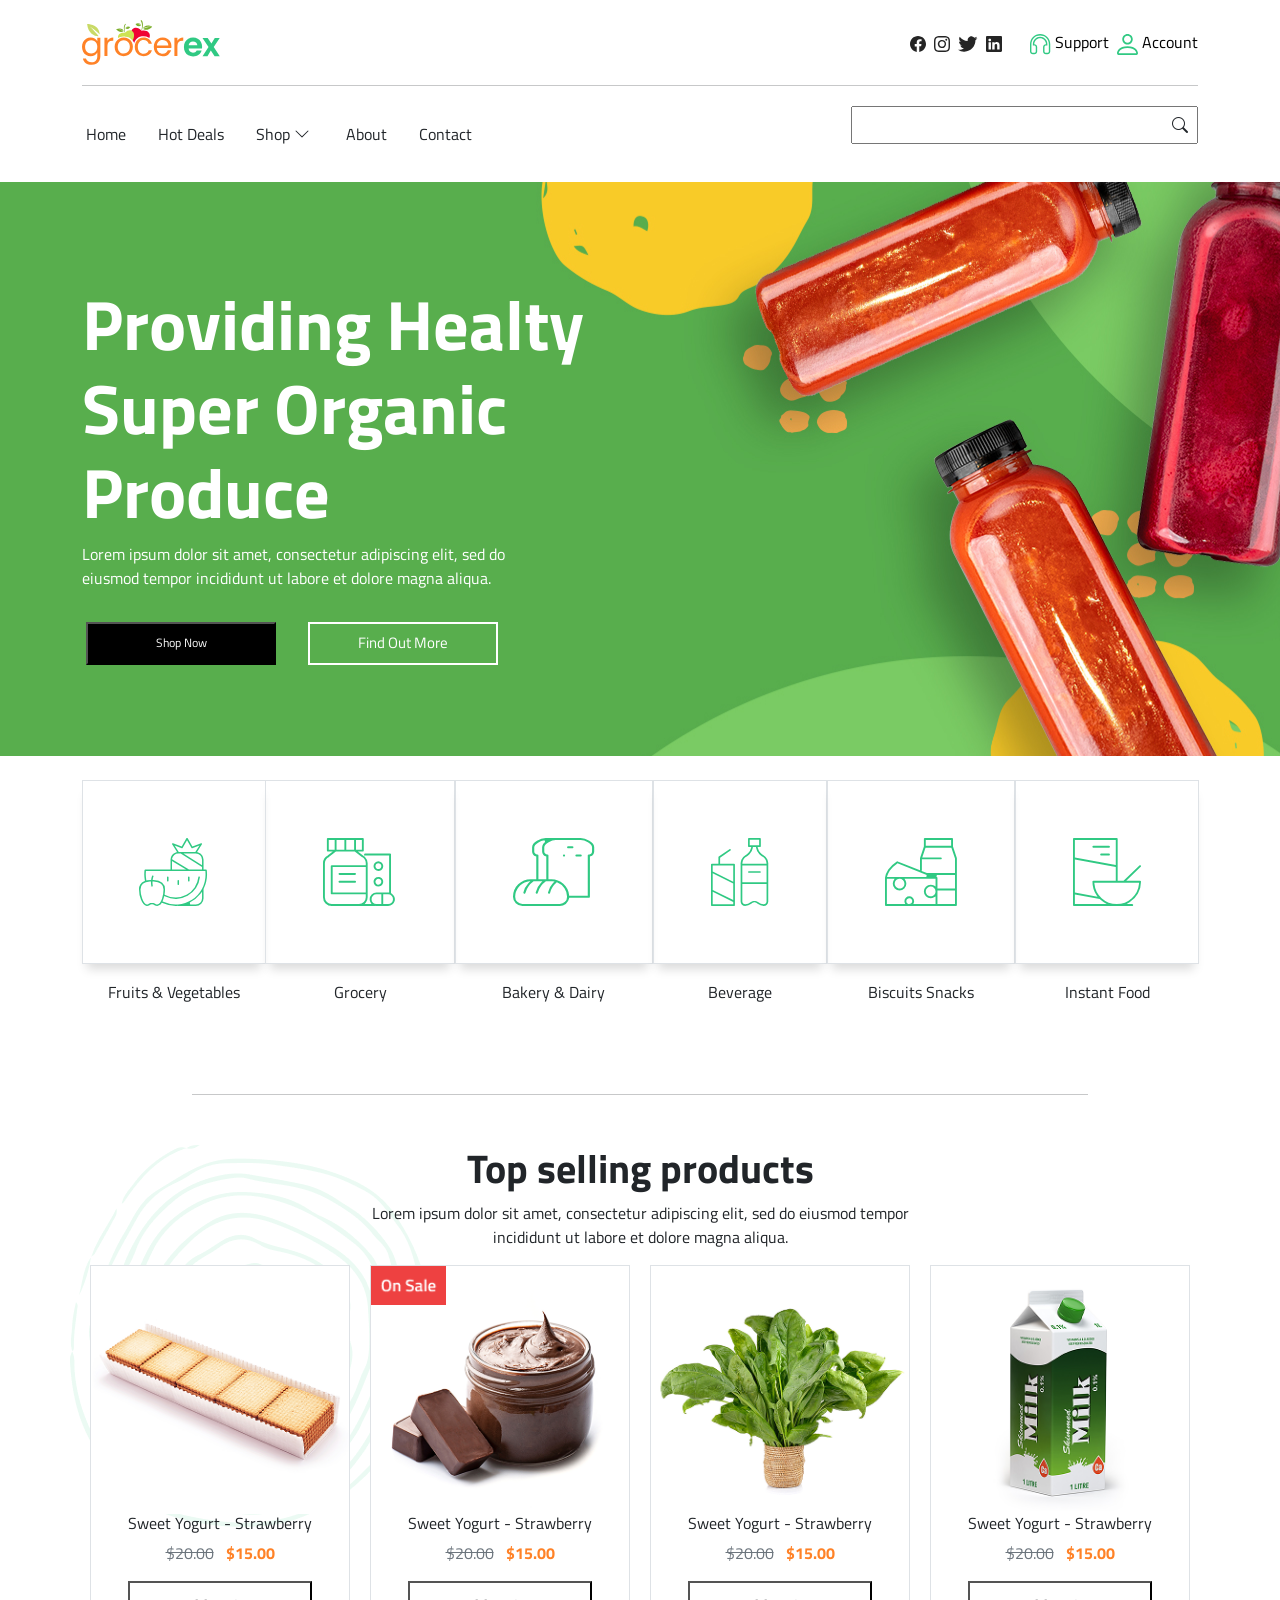
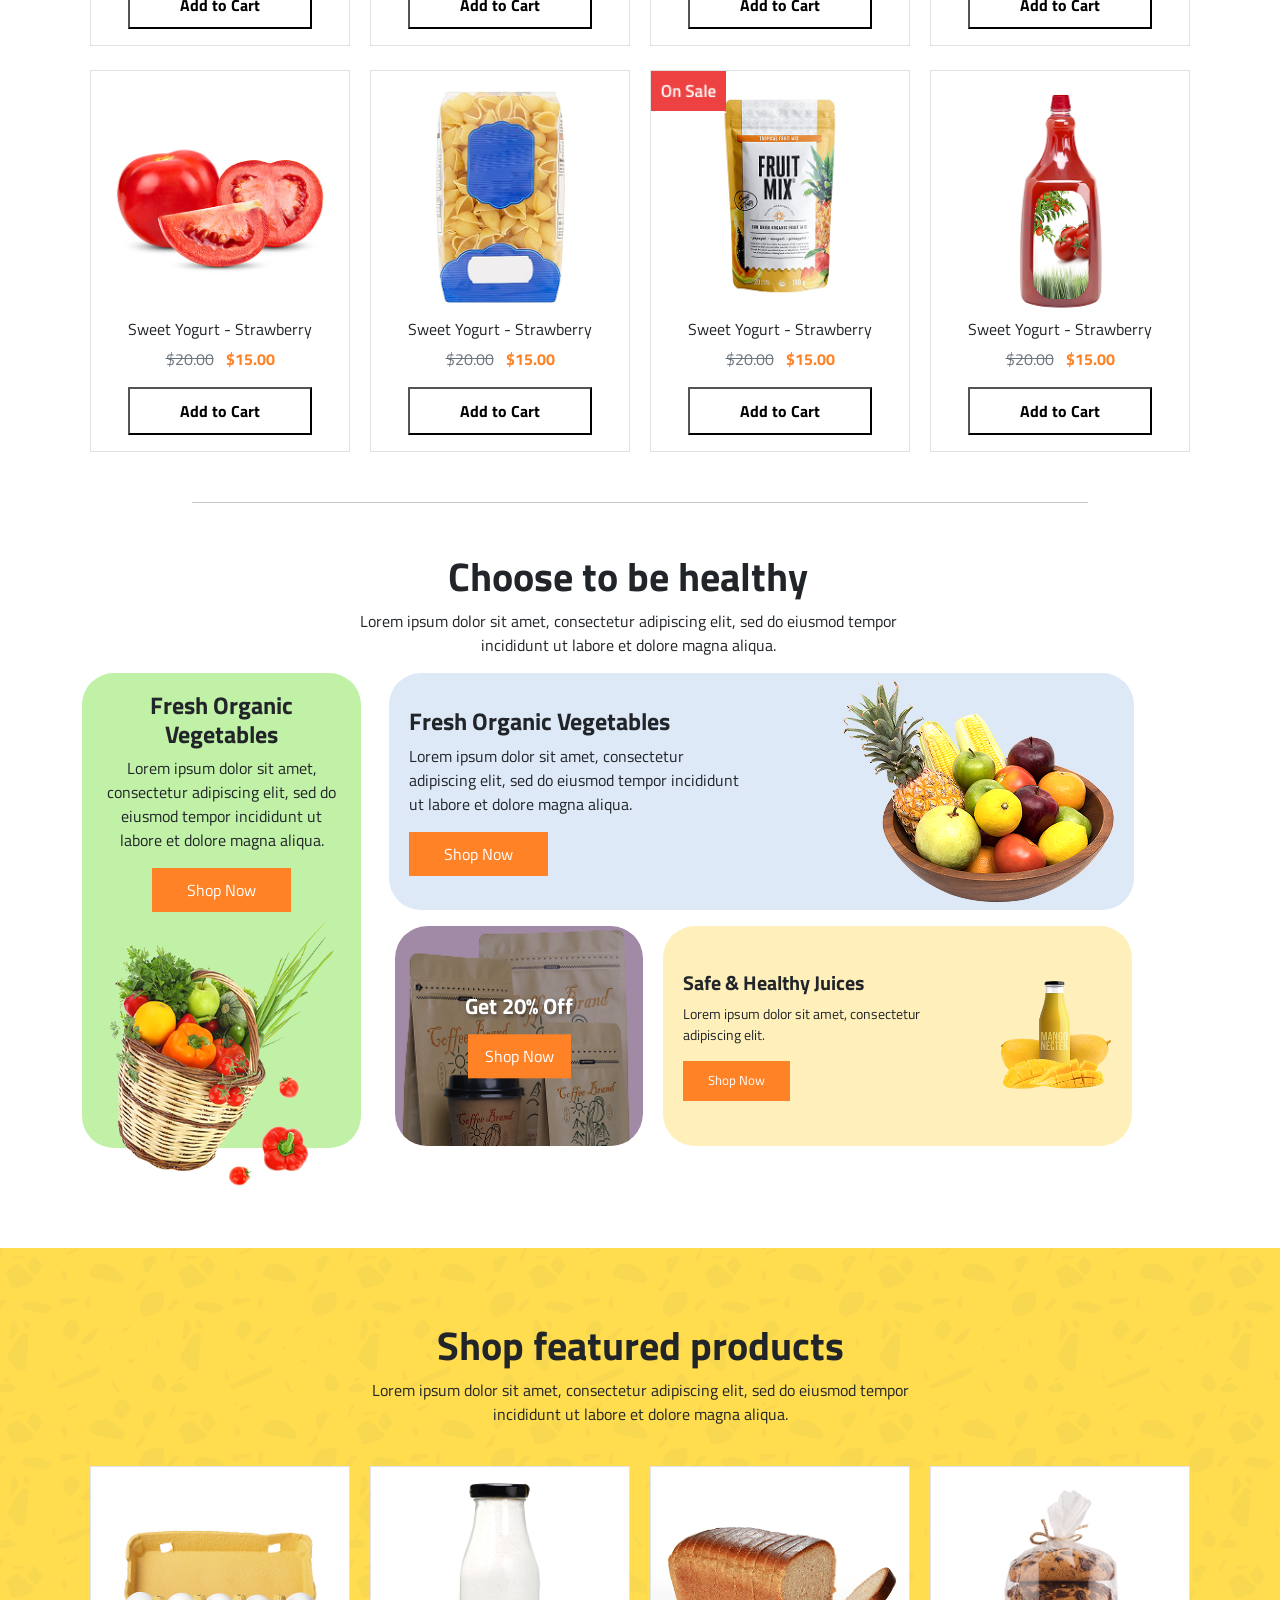
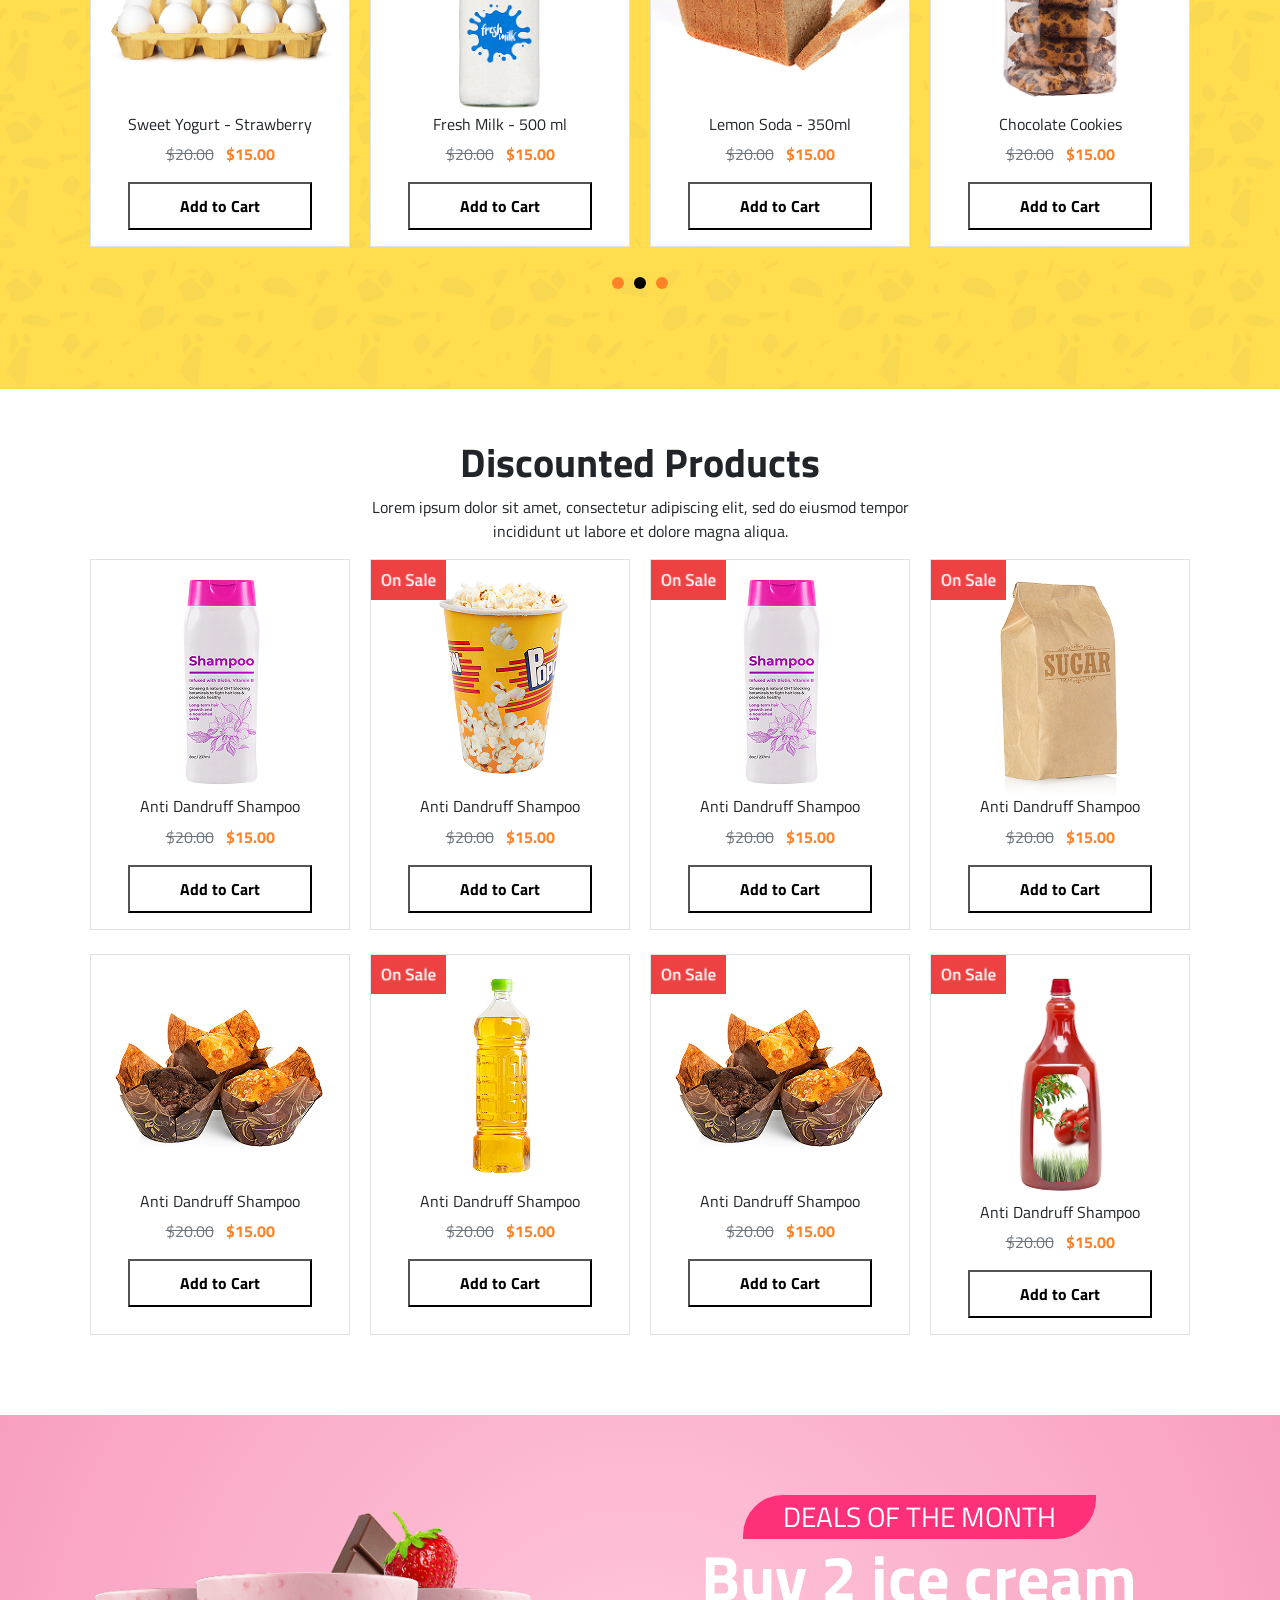
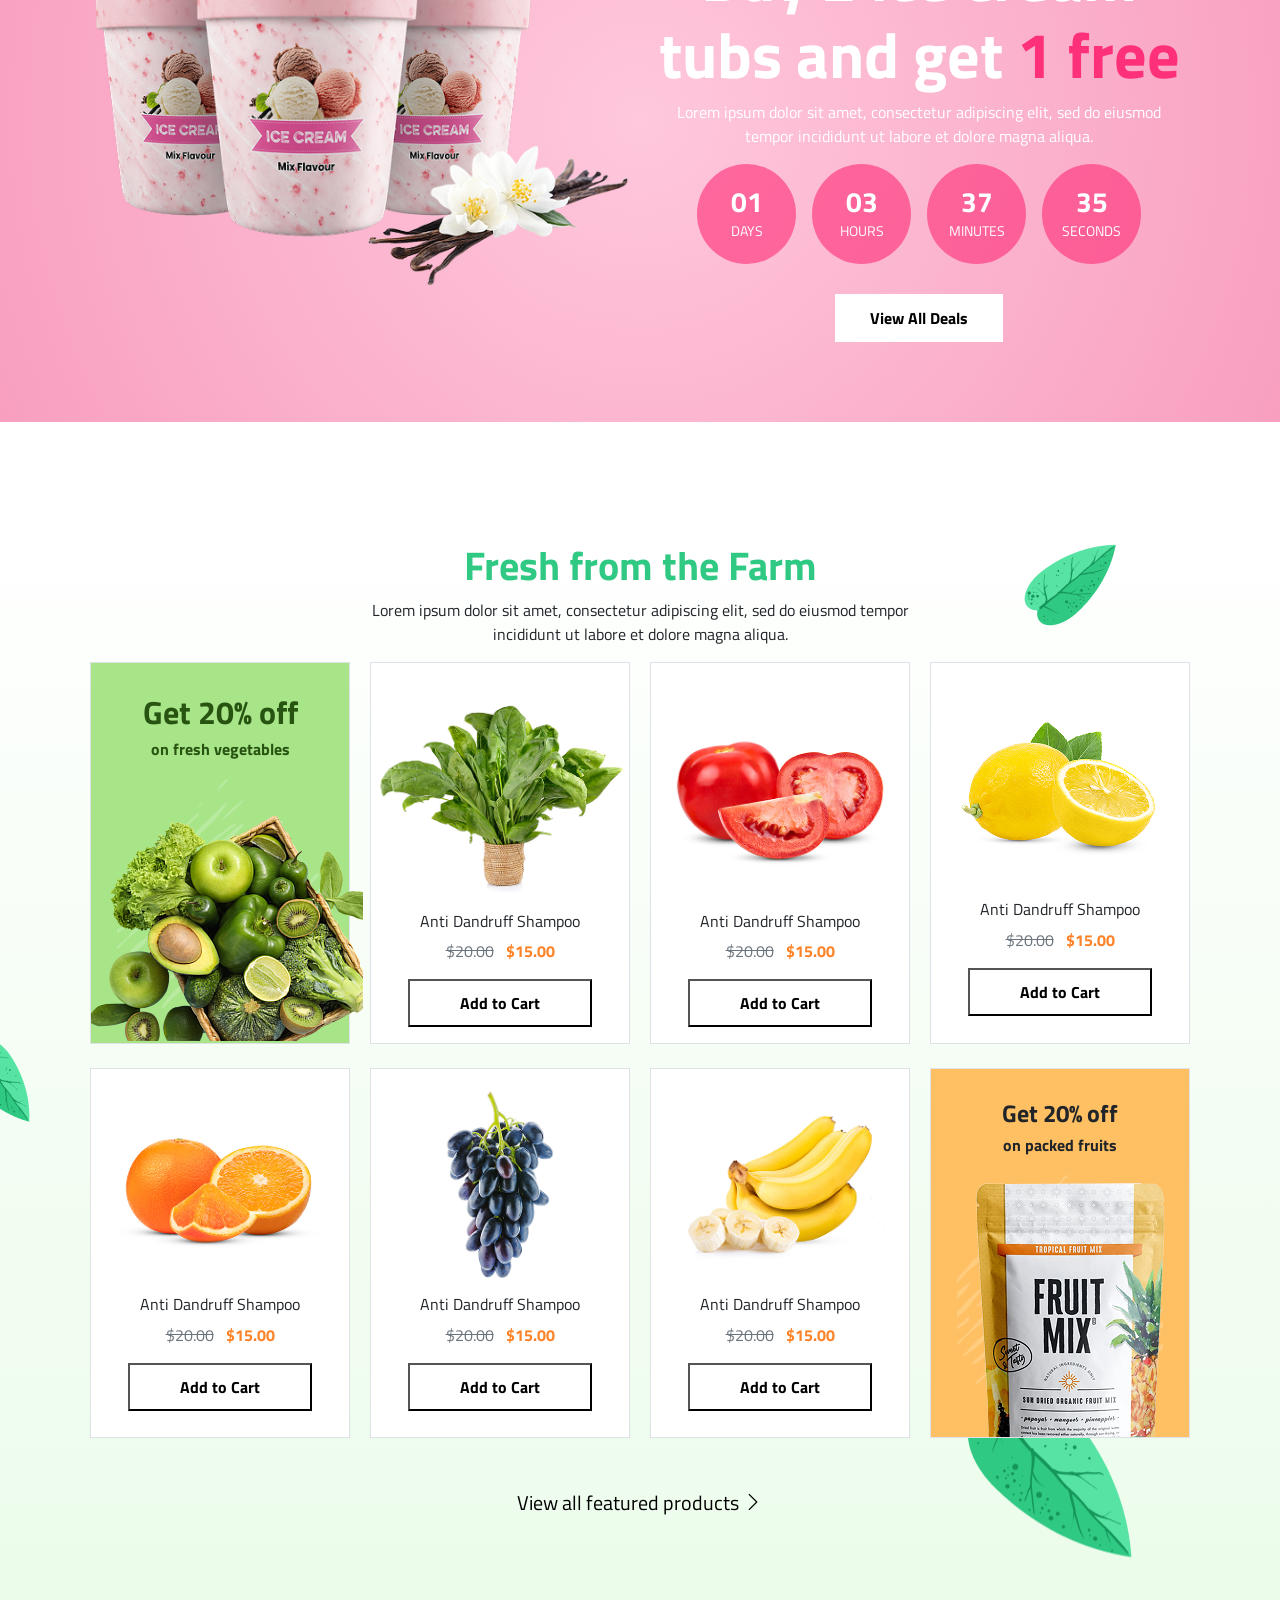
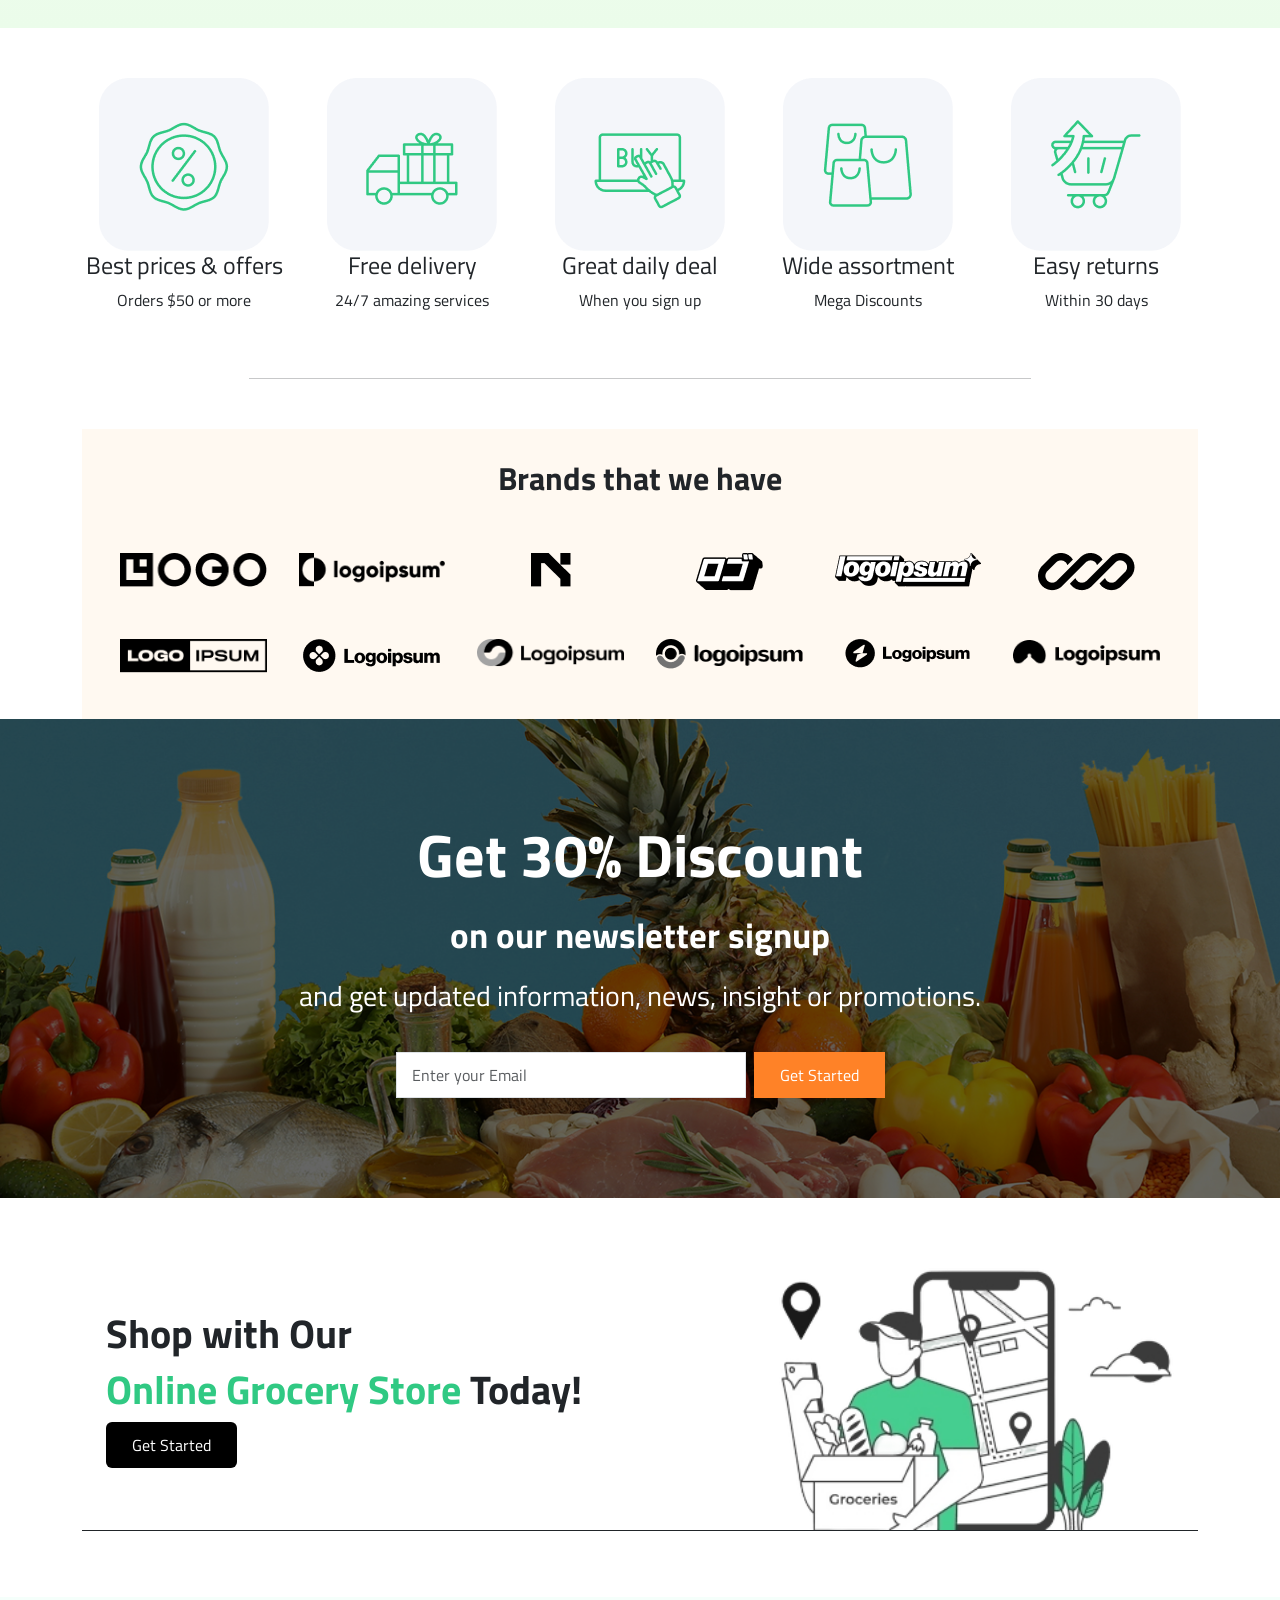
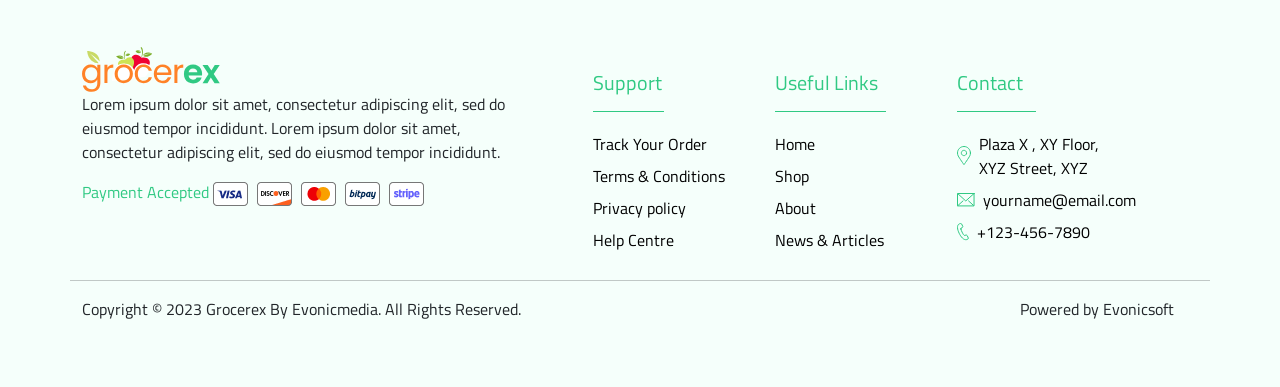
==== commit 687bb7c1: "Add files via upload" ====
--- a/index.html
+++ b/index.html
@@ -17,19 +17,19 @@
     <header class="container-fluid my-3">
         <div class="container">
             <div class="row my-3">
-                <div class="text-lg-start text-center col-lg-6 my-1">
+                <div class="text-md-start text-center col-lg-6 my-1">
                     <a href="#"><img src="images/logo.svg" alt="Logo" class="img-fluid"></a>
                 </div>
-                <div class="d-flex justify-content-lg-end justify-content-center align-items-center col-lg-6 my-1">
+                <div class="d-flex justify-content-md-end justify-content-center align-items-center col-lg-6 my-1">
                     <a href="#"><img src="images/facebook.svg" alt="Facebook icon" class="m-1"></a>
                     <a href="#"><img src="images/instagram.svg" alt="Instagram icon" class="m-1"></a>
                     <a href="#"><img src="images/twitter.svg" alt="Twitter icon" class="m-1"></a>
                     <a href="#"><img src="images/linked in.svg" alt="LinkedIn icon" class="m-1"></a>
-                    <a href="#" class="nav-up-btn ms-4">
+                    <a href="commingsoon.html" class="nav-up-btn ms-4">
                         <img src="images/headphone.svg" alt="Headphone icon">
                         Support
                     </a>
-                    <a href="#" class="nav-up-btn ms-2">
+                    <a href="accounts.html" class="nav-up-btn ms-2">
                         <img src="images/man.svg" alt="Headphone icon">
                         Account
                     </a>
@@ -39,23 +39,26 @@
             <div class="row">
                 <nav class="col-lg-6 text-lg-start text-center my-1 p-0 d-flex align-items-center justify-content-lg-start justify-content-center flex-wrap">
                     <a class="text-decoration-none text-dark m-3" href="index.html">Home</a>
-                    <a class="text-decoration-none text-dark m-3" href="index.html">Hot Deals</a>
-                    <div class="dropdown m-3">
-                        <a class="text-decoration-none text-dark dropdown-toggle" href="#" id="shopDropdown" data-bs-toggle="dropdown" aria-expanded="false">
-                            Shop
-                            <svg xmlns="http://www.w3.org/2000/svg" width="16" height="16" fill="currentColor" class="bi bi-chevron-down m-1" viewBox="0 0 16 16">
-                                <path fill-rule="evenodd" d="M1.646 4.646a.5.5 0 0 1 .708 0L8 10.293l5.646-5.647a.5.5 0 0 1 .708.708l-6 6a.5.5 0 0 1-.708 0l-6-6a.5.5 0 0 1 0-.708z"/>
-                            </svg>
-                        </a>
-                        <ul class="dropdown-menu" aria-labelledby="shopDropdown">
-                            <li><a class="dropdown-item" href="#">Lorem ipsum dolor</a></li>
-                            <li><a class="dropdown-item" href="#">Sit amet consectetur</a></li>
-                            <li><a class="dropdown-item" href="#">Adipiscing elit sed</a></li>
-                            <li><a class="dropdown-item" href="#">Do eiusmod tempor</a></li>
+                    <a class="text-decoration-none text-dark m-3" href="hotdeals.html">Hot Deals</a>
+                    <div class="dropdown m-3" id="shopDropdownGroup">
+                        <div class="d-inline-flex align-items-center">
+                            <a class="text-decoration-none text-dark" href="shop.html">Shop</a>
+                            <span id="shopChevron" class="d-inline-flex align-items-center" style="cursor: pointer;">
+                                <svg xmlns="http://www.w3.org/2000/svg" width="16" height="16" fill="currentColor" class="bi bi-chevron-down m-1" viewBox="0 0 16 16">
+                                    <path fill-rule="evenodd" d="M1.646 4.646a.5.5 0 0 1 .708 0L8 10.293l5.646-5.647a.5.5 0 0 1 .708.708l-6 6a.5.5 0 0 1-.708 0l-6-6a.5.5 0 0 1 0-.708z"/>
+                                </svg>
+                            </span>
+                        </div>
+                        <ul class="dropdown-menu" aria-labelledby="shopChevron">
+                            <li><a class="dropdown-item" href="productdetail.html">Product Detail</a></li>
+                            <li><a class="dropdown-item" href="register.html">Register</a></li>
+                            <li><a class="dropdown-item" href="blog.html">Blog</a></li>
+                            <li><a class="dropdown-item" href="error404.html">404</a></li>
+                            <li><a class="dropdown-item" href="commingsoon.html">comming soon</a></li>
                         </ul>
                     </div>
-                    <a class="text-decoration-none text-dark m-3" href="index.html">About</a>
-                    <a class="text-decoration-none text-dark m-3" href="index.html">Contact</a>
+                    <a class="text-decoration-none text-dark m-3" href="aboutus.html">About</a>
+                    <a class="text-decoration-none text-dark m-3" href="contact.html">Contact</a>
                 </nav>
                 <div class="col-lg-6 text-lg-end text-center my-1">
                     <div class="search-container">
@@ -347,7 +350,7 @@
                     </div>
                     <h6>Anti Dandruff Shampoo</h6>
                     <div>
-                        <span class="text-secondary text-decoration-line-through">$20.00</span>
+                      <span class="text-secondary text-decoration-line-through">$20.00</span>
                         <span class="ms-2 fw-bold price-highlight">$15.00</span>
                     </div>
                     <button class="product-card-s1-btn m-3">Add to Cart</button>
@@ -441,7 +444,7 @@
                     </div>
                     <button class="product-card-s1-btn m-3">Add to Cart</button>
                 </div>
-            </div>
+            </div>  
         </div>
     </section>
     <section class="container-fluid Ice-cream-tub">
@@ -456,25 +459,25 @@
                 <h1>Buy 2 ice cream tubs and get <span class="highlight-free">1 free</span></h1>
                 <p>Lorem ipsum dolor sit amet, consectetur adipiscing elit, sed do eiusmod tempor incididunt ut labore et dolore magna aliqua.</p>
                 <div class="countdown-dots row justify-content-center g-3">
-                    <div class="col-6 col-sm-6 col-lg-3 d-flex justify-content-center">
+                    <div style="max-width: 115px;" class="col-6 col-sm-6 col-lg-3 d-flex justify-content-center">
                         <div class="time-dot">
                             <span class="time-number">01</span>
                             <span class="time-label">DAYS</span>
                         </div>
                     </div>
-                    <div class="col-6 col-sm-6 col-lg-3 d-flex justify-content-center">
+                    <div style="max-width: 115px;" class="col-6 col-sm-6 col-lg-3 d-flex justify-content-center">
                         <div class="time-dot">
                             <span class="time-number">03</span>
                             <span class="time-label">HOURS</span>
                         </div>
                     </div>
-                    <div class="col-6 col-sm-6 col-lg-3 d-flex justify-content-center">
+                    <div style="max-width: 115px;" class="col-6 col-sm-6 col-lg-3 d-flex justify-content-center">
                         <div class="time-dot">
                             <span class="time-number">37</span>
                             <span class="time-label">MINUTES</span>
                         </div>
                     </div>
-                    <div class="col-6 col-sm-6 col-lg-3 d-flex justify-content-center">
+                    <div style="max-width: 115px;" class="col-6 col-sm-6 col-lg-3 d-flex justify-content-center">
                         <div class="time-dot">
                             <span class="time-number">35</span>
                             <span class="time-label">SECONDS</span>
@@ -487,16 +490,15 @@
     </section>
     <section class="Freshfromfarm-section container-fluid position-relative">
         <div class="Freshfromfarm container text-center d-flex flex-column">
-            <!-- <img src="images/fresh-leaf-3.png" alt="fresh leaf" class=" fresh-leaf-3 position-absolute img-fluid" style="bottom: -160px; left: -75px; width: 150px; z-index: 1;"> -->
             <div class="row text-center">
                 <h1>Fresh from the Farm</h1>
                 <p>Lorem ipsum dolor sit amet, consectetur adipiscing elit, sed do eiusmod tempor <br> incididunt ut
                     labore et dolore magna aliqua.</p>
             </div>
             <div class="row text-center justify-content-evenly g-4">
-                <div style="background-color: #A8E589;" class="col-lg-3 product-s-card border border-e1 p-0">
+                <div style="background-color: #A8E589; color: #285411;" class="col-lg-3 product-s-card border border-e1 p-0">
                     <div style="margin-top: 30px;">
-                        <h4 style="font-weight: bold;">Get 20% off</h4>
+                        <h2 style="font-weight: bold;">Get 20% off</h2>
                         <h6 style="font-weight: bold;">on fresh vegetables</h6>
                     </div>
                     <div style="position: relative;">
@@ -676,7 +678,7 @@
             <h3 class="last-3rd-section-h3">and get updated information, news, insight or promotions.</h3>
             <div class="d-flex flex-column flex-md-row align-items-center justify-content-center gap-2 mt-3 w-100">
                 <input type="email" class="form-control" placeholder="Enter your Email" style="max-width: 350px; padding: 10px 15px;">
-                <button class="btn" style="background-color: #FF8227; color: white; padding: 10px 25px; white-space: nowrap;">Get Started</button>
+                <button class="btn" style="background-color: #FF8227; border-radius: 0px; color: white; padding: 10px 25px; white-space: nowrap;">Get Started</button>
             </div>
         </div>
     </section>
@@ -746,23 +748,43 @@
         crossorigin="anonymous"></script>
     <script>
         document.addEventListener('DOMContentLoaded', function () {
-            var shopDropdown = document.getElementById('shopDropdown');
-            var dropdownEl = shopDropdown ? shopDropdown.closest('.dropdown') : null;
+            var shopChevron = document.getElementById('shopChevron');
+            var dropdownEl = shopChevron ? shopChevron.closest('.dropdown') : null;
             if (dropdownEl) {
-                dropdownEl.addEventListener('show.bs.dropdown', function () {
-                    var svg = dropdownEl.querySelector('svg');
-                    if (svg) {
-                        svg.outerHTML = '<svg xmlns="http://www.w3.org/2000/svg" width="16" height="16" fill="currentColor" class="bi bi-chevron-up m-1" viewBox="0 0 16 16">' +
-                            '<path fill-rule="evenodd" d="M7.646 4.646a.5.5 0 0 1 .708 0l6 6a.5.5 0 0 1-.708.708L8 5.707l-5.646 5.647a.5.5 0 0 1-.708-.708z"/>' +
-                            '</svg>';
+                var menu = dropdownEl.querySelector('.dropdown-menu');
+                shopChevron.addEventListener('click', function (e) {
+                    e.stopPropagation();
+                    var isOpen = menu.classList.contains('show');
+                    if (isOpen) {
+                        menu.classList.remove('show');
+                        menu.setAttribute('aria-hidden', 'true');
+                        var svg = dropdownEl.querySelector('svg');
+                        if (svg) {
+                            svg.outerHTML = '<svg xmlns="http://www.w3.org/2000/svg" width="16" height="16" fill="currentColor" class="bi bi-chevron-down m-1" viewBox="0 0 16 16">' +
+                                '<path fill-rule="evenodd" d="M1.646 4.646a.5.5 0 0 1 .708 0L8 10.293l5.646-5.647a.5.5 0 0 1 .708.708l-6 6a.5.5 0 0 1-.708 0l-6-6a.5.5 0 0 1 0-.708z"/>' +
+                                '</svg>';
+                        }
+                    } else {
+                        menu.classList.add('show');
+                        menu.setAttribute('aria-hidden', 'false');
+                        var svg = dropdownEl.querySelector('svg');
+                        if (svg) {
+                            svg.outerHTML = '<svg xmlns="http://www.w3.org/2000/svg" width="16" height="16" fill="currentColor" class="bi bi-chevron-up m-1" viewBox="0 0 16 16">' +
+                                '<path fill-rule="evenodd" d="M7.646 4.646a.5.5 0 0 1 .708 0l6 6a.5.5 0 0 1-.708.708L8 5.707l-5.646 5.647a.5.5 0 0 1-.708-.708z"/>' +
+                                '</svg>';
+                        }
                     }
                 });
-                dropdownEl.addEventListener('hidden.bs.dropdown', function () {
-                    var svg = dropdownEl.querySelector('svg');
-                    if (svg) {
-                        svg.outerHTML = '<svg xmlns="http://www.w3.org/2000/svg" width="16" height="16" fill="currentColor" class="bi bi-chevron-down m-1" viewBox="0 0 16 16">' +
-                            '<path fill-rule="evenodd" d="M1.646 4.646a.5.5 0 0 1 .708 0L8 10.293l5.646-5.647a.5.5 0 0 1 .708.708l-6 6a.5.5 0 0 1-.708 0l-6-6a.5.5 0 0 1 0-.708z"/>' +
-                            '</svg>';
+                document.addEventListener('click', function (e) {
+                    if (!dropdownEl.contains(e.target)) {
+                        menu.classList.remove('show');
+                        menu.setAttribute('aria-hidden', 'true');
+                        var svg = dropdownEl.querySelector('svg');
+                        if (svg && svg.classList.contains('bi-chevron-up')) {
+                            svg.outerHTML = '<svg xmlns="http://www.w3.org/2000/svg" width="16" height="16" fill="currentColor" class="bi bi-chevron-down m-1" viewBox="0 0 16 16">' +
+                                '<path fill-rule="evenodd" d="M1.646 4.646a.5.5 0 0 1 .708 0L8 10.293l5.646-5.647a.5.5 0 0 1 .708.708l-6 6a.5.5 0 0 1-.708 0l-6-6a.5.5 0 0 1 0-.708z"/>' +
+                                '</svg>';
+                        }
                     }
                 });
             }
--- a/css/style.css
+++ b/css/style.css
@@ -19,9 +19,20 @@
     width: 100%;
 }
 
+/* index.html css */
+
 .nav-up-btn{
     border: none;
     background-color: transparent;
+}
+
+.dropdown-menu a:hover {
+    background-color: #30C983;
+    color: #FFFFFF !important;
+}
+
+header a:hover {
+    color: #30C983 !important;
 }
 
 .nav-input{
@@ -389,4 +400,780 @@
     background-image: url('../images/fresh-leaf-3.png');
     background-repeat: no-repeat;
     background-position: 880px 825px;
-}+}
+
+/* shop page */
+
+.shop-product-green-section{
+    background-color: #30C983;
+    color: #FFFFFF;
+}
+
+.shop-product-green-section h1{
+    font-weight: bold;
+    font-size: 63px;
+}
+
+.shop-product-green-section p{
+    font-size: 18px;
+}
+
+.shop-product-green-section h6{
+    font-size: 20px;
+}
+
+.shop-product-green{
+    padding: 30px 0px;
+}
+
+.shop-product-section p{
+    color: #777777;
+}
+
+.shop-product-section-upper-div div img{
+    width: 70px;
+}
+
+.shop-product-s-card{
+    width: 350px !important;
+}
+
+.pagination{
+    display: flex;
+    align-items: center;
+    justify-content: center;
+    font-size: 20px;
+    gap: 15px;
+}
+
+.shop-arrow{
+    font-size: 50px;
+    padding: 0px 0px 11px 0px;
+}
+
+.shop-active{
+    color: #FF8227 !important;
+}
+
+.form-control{
+    border-radius: 0px !important;
+}
+
+/* Hot Deals Page */
+
+.hot-deals-special-product-s-card-1{
+    width: 280px !important;
+    background-color: #DFB2FB;
+}
+
+.hot-deals-special-product-s-card-1 h1{
+    color: #FFFFFF;
+    font-weight: bold;
+}
+
+.hot-deals-special-product-s-card-1 p{
+    color: #4D315F;
+    font-weight: bold;
+}
+
+.hot-deals-special-product-s-card-2{
+    width: 280px !important;
+    text-align: center;
+    color:#5E3110;
+}
+
+.hot-deals-special-product-s-card-2 h2{
+    font-size: 35px;
+
+}
+.hot-deals-special-product-s-card-2 h6{
+    font-size: 20px;
+}
+
+.hot-deals-special-product-s-card-3{
+    width: 280px !important;
+    text-align: center;
+    color: #285411;
+}
+
+.hot-deals-special-product-s-card-3 h2{
+    font-size: 35px;
+
+}
+.hot-deals-special-product-s-card-3 h6{
+    font-size: 20px;
+}
+
+.hot-deals-healty-card-left-btn{
+    background-color: #FF8227;
+    color: #FFFFFF;
+    border: none;
+    padding: 0px 5px;
+    font-size: 30px;
+    font-weight: bold;
+}
+
+.hot-deals-view-all-deals-btn {
+    background-color: #000000;
+    color: #FFFFFF;
+    border: none;
+    padding: 12px 35px;
+    margin-top: 30px;
+    font-weight: bold;
+    cursor: pointer;
+}
+
+    .hot-deals-product-s-card{
+    width: 280px !important;
+}
+
+/* product details */
+
+.product-details-i-up-and-down::before{
+    background-color: #E3E3E3;
+}
+
+.product-details-i-up-and-down:hover{
+    cursor: pointer;
+}
+
+.product-detail-img-div{
+    width: 600px !important;
+    height: 550px;
+    margin: 20px 20px;
+}
+
+.product-detail-img-div img{
+    width: 500px;
+}
+
+/* product-details */
+
+.product-detail-section-div-2 h1{
+    font-size: 35px;
+}
+
+/* contact page */
+
+.contact-form{
+    background-color: #FFFFFF;
+    width: 55% !important;
+    padding: 40px !important;
+    gap:15px;
+    margin:75px 0px !important;
+    border:1px solid #D3D3D3;
+}
+
+.contact-container{
+    align-items:center;
+    justify-content: center;
+}
+
+.contact-form-1{
+    padding:15px 10px;
+}
+
+.contact-form-2{
+    padding:15px 10px;
+}
+
+.contact-form-3{
+    padding:15px 10px;
+}
+
+.contact-form-4{
+    padding:10px 0px 100px 0px;
+}
+
+.contact-form-btn{
+    background-color: #FFFFFF;
+    color: #FF8227;
+    border: 1px solid #FF8227;
+    padding: 10px 35px;
+    font-weight: bold;
+}
+
+.contact-section{
+    max-height: 350px !important;
+}
+
+.contact-location-container{
+    margin:500px 0px 0px 0px;
+}
+
+/* register */
+
+.register-form {
+    background-color: #FFFFFF;
+    width: 55% !important;
+    padding: 20px !important;
+    border: 1px solid #D3D3D3;
+    margin: 75px 0px !important;
+    box-shadow: 8px 22px 31px 0px rgba(0, 0, 0, 0.15) !important;
+}
+
+.register-form-h3{
+    font-size: 20px;
+    font-weight: 600;
+}
+
+.register-form-input-1{
+    width:100%;
+    padding:5px 10px;
+    border:1px solid #D3D3D3;
+}
+
+.register-form-input-2{
+    width:100%;
+    padding:5px 10px;
+    border:1px solid #D3D3D3;
+}
+
+.register-form-input-3{
+    width:100%;
+    padding:5px 10px;
+    border:1px solid #D3D3D3;
+}
+
+.register-form-input-4{
+    width:100%;
+    padding:5px 10px;
+    border:1px solid #D3D3D3;
+}
+
+.register-form-input-5{
+    width:100%;
+    padding:5px 10px;
+    border:1px solid #D3D3D3;
+}
+
+.register-form-input-6{
+    width:100%;
+    padding:5px 10px;
+    border:1px solid #D3D3D3;
+}
+
+.register-form-input-7{
+    width:100%;
+    padding:5px 10px;
+    border:1px solid #D3D3D3;
+}
+
+.register-form-input-8{
+    width:100%;
+    padding:5px 10px;
+    border:1px solid #D3D3D3;
+}
+
+.register-form-input-9{
+    width:100%;
+    padding:5px 10px;
+    border:1px solid #D3D3D3;
+}
+
+.register-form-input-3{
+    width:100%;
+    padding:5px 10px;
+    border:1px solid #D3D3D3;
+}
+
+.register-form-input-4{
+    width:100%;
+    padding:5px 10px;
+    border:1px solid #D3D3D3;
+}
+
+.register-input-wrapper {
+    position: relative;
+}
+
+.register-from-input-icon{
+    position: absolute;
+    right: 10px;
+    top: 50%;
+    transform: translateY(-50%);
+    cursor: pointer;
+    pointer-events: auto;
+    z-index: 3;
+}
+
+.register-dropdown-group {
+    position: relative;
+}
+
+.register-dropdown-menu {
+    display: none;
+    position: absolute;
+    top: 100%;
+    left: 0;
+    right: 0;
+    background-color: #FFFFFF;
+    border: 1px solid #D3D3D3;
+    border-top: none;
+    list-style: none;
+    padding: 0;
+    margin: 0;
+    z-index: 1000;
+    max-height: 200px;
+    overflow-y: auto;
+    box-shadow: 0 4px 6px rgba(0, 0, 0, 0.1);
+}
+
+.register-dropdown-menu.show {
+    display: block;
+}
+
+.register-dropdown-item {
+    padding: 8px 12px;
+    cursor: pointer;
+    font-size: 14px;
+    color: #333333;
+    transition: background-color 0.2s;
+}
+
+.register-dropdown-item:hover {
+    background-color: #F5F5F5;
+    color: #FF8227;
+}
+
+.register-from-input-icon.bi-chevron-compact-up {
+    transform: translateY(-50%);
+}
+
+/* accounts */
+
+.accounts-form {
+    background-color: #FFFFFF;
+    width: 55% !important;
+    padding: 45px !important;
+    border: 1px solid #D3D3D3;
+    margin: 75px 0px !important;
+    box-shadow: 8px 22px 31px 0px rgba(0, 0, 0, 0.15) !important;
+}
+
+.accounts-form-upper-div{
+    width: 90% !important;
+}
+
+.accounts-form-upper-div-item-1{
+    border: 1px solid #D9D9D9;
+    height: 70px;
+    cursor: pointer;
+
+}
+.accounts-form-upper-div-item-1 img{
+    width: fit-content;
+}
+
+.accounts-form-upper-div-item-1 p{
+    width: fit-content;
+    margin: 0px;
+}
+
+.accounts-form-upper-div-item-2{
+    border: 1px solid #D9D9D9;
+    height: 70px;
+    cursor: pointer;
+}
+
+.accounts-form-upper-div-item-2 img{
+    width: 30%;
+}
+
+.accounts-form-upper-div-item-3{
+    border: 1px solid #D9D9D9;
+    height: 70px;
+    cursor: pointer;
+}
+
+.accounts-form-upper-div-item-3 img{
+    width: 30%;
+}
+
+.account-form-input{
+    width: 100%;
+    padding: 15px 15px;
+    border: 1px solid #D3D3D3;
+}
+
+.accounts-form-hr-div{
+    margin: 40px 0px 5px 0px !important;
+}
+
+.account-form-btn {
+    background-color: #FF8227;
+    color: #FFFFFF;
+    border: none;
+    padding: 13px 25px;
+    font-size: 20px;
+}
+
+/* Custom checkbox styles */
+.custom-checkbox {
+    display: inline-flex;
+    align-items: center;
+    justify-content: center;
+    position: relative;
+    width: 18px;
+    height: 18px;
+    cursor: pointer;
+    margin-right: 8px;
+}
+
+.custom-checkbox input {
+    position: absolute;
+    opacity: 0;
+    cursor: pointer;
+    width: 100%;
+    height: 100%;
+    margin: 0;
+}
+
+.checkmark {
+    position: absolute;
+    top: 0;
+    left: 0;
+    width: 18px;
+    height: 18px;
+    background-color: #FFFFFF;
+    border: 2px solid #777777;
+    border-radius: 3px;
+    transition: all 0.2s ease;
+}
+
+.custom-checkbox input:checked ~ .checkmark {
+    background-color: #30C983;
+    border-color: #30C983;
+}
+
+.checkmark::after {
+    content: '';
+    position: absolute;
+    display: none;
+    left: 4px;
+    top: 0px;
+    width: 5px;
+    height: 10px;
+    border: solid #FFFFFF;
+    border-width: 0 2px 2px 0;
+    transform: rotate(45deg);
+}
+
+.custom-checkbox input:checked ~ .checkmark::after {
+    display: block;
+}
+
+.remember-me-wrapper {
+    gap: 4px;
+}
+
+/* blog */
+
+.blog-container{
+    margin: 75px 0px;
+}
+
+.blog-section-blog-1{
+    background-color: #F4F6FA;
+    padding: 25px;
+    margin: 50px 0px;
+}
+
+.blog-section-blog-1 img{
+    width: stretch;
+}
+
+.blog-section-blog-1 p{
+    max-width: 1090px;
+}
+
+.blog-section-blog-2{
+    background-color: #F4F6FA;
+    padding: 25px;
+    margin: 50px 0px;
+}
+
+.blog-section-blog-2 img{
+    width: stretch;
+}
+
+.blog-section-blog-2 p{
+    max-width: 1090px;
+}
+
+.blog-section-blog-3{
+    background-color: #F4F6FA;
+    padding: 25px;
+    margin: 50px 0px;
+}
+
+.blog-section-blog-3 img{
+    width: stretch;
+}
+
+.blog-section-blog-3 p{
+    max-width: 1090px;
+}
+
+/* blog-detail */
+
+.blog-detail-container{
+    margin: 75px 0px;
+}
+
+.blog-detail-section-blog{
+    background-color: #F4F6FA;
+    padding: 25px;
+    margin: 50px 0px;
+}
+
+.blog-detail-section-blog img{
+    width: stretch;
+}
+
+.blog-detail-section-blog > div {
+   margin: 50px 0px;
+}
+
+.blog-detail-section-comment-input{
+    width: 100%;
+    padding: 20px 0px 100px 20px;
+    margin: 20px 0px;
+}
+
+.blog-detail-section-comment-btn {
+    background-color: #252525;
+    color: #FFFFFF;
+    border: none;
+    padding: 10px 75px;
+}
+
+/* about */
+
+.about-us-green-section {
+    max-height: 470px;
+}
+
+.about-keep-it-real{
+    background-image: url(/images/keepitorange-bg.png);
+    background-repeat: no-repeat;
+    background-position: right -110px;
+}
+
+.about-grid-img{
+    width: 100%;
+}
+
+.about-grid-cards{
+    border: 1px solid #E1E1E1;
+    padding: 40px 15px;
+}
+
+.about-card-left-btn {
+    background-color: #30C983;
+    color: #FFFFFF;
+    border: none;
+    padding: 10px 35px;
+}
+
+.about-last-left h1{
+    font-size: 50px;
+}
+
+.about-last-part-container{
+    background-image: url(/images/aboutlastimg.png);
+    background-repeat: no-repeat;
+    background-position: 415px 85px;
+    padding: 50px 0px;
+}
+
+.about-last-container{
+    background-image: url(/images/aboutlast2img.png);
+    background-repeat: no-repeat;
+    background-position: 770px 0px;
+    padding: 145px 0px;
+}
+
+/* ==========================
+   404 PAGE
+========================== */
+
+.error-section{
+    min-height:100vh;
+    background-color:#30C983;
+    background-image:url("/images/error404-bg.png");
+    background-repeat:no-repeat;
+    display:flex;
+    flex-direction:column;
+    font-family:"Titillium Web", sans-serif;
+    padding:30px 15px 0;
+    position:relative;
+    overflow-y: scroll;
+}
+
+.error-section .container{
+    flex:1;
+    display:flex;
+    align-items:center;
+    justify-content:center;
+}
+
+.error-box{
+    background:#fff;
+    border-radius:25px;
+    max-width:850px;
+    width:100%;
+    min-height:420px;
+
+    display:flex;
+    align-items:center;
+    justify-content:space-between;
+
+    padding:50px;
+    position:relative;
+
+    box-shadow:0 15px 35px rgba(0,0,0,0.12);
+}
+
+.error-content{
+    max-width:420px;
+}
+
+.error-content h1{
+    font-size:4rem;
+    font-weight:700;
+    color:#FF8227;
+    margin-bottom:5px;
+}
+
+.error-content h2{
+    font-size:2.2rem;
+    font-weight:700;
+    color:#222;
+    margin-bottom:20px;
+}
+
+.error-content p{
+    color:#777;
+    font-size:16px;
+    line-height:1.8;
+    margin-bottom:30px;
+}
+
+.error-btn{
+    display:inline-block;
+    padding:12px 35px;
+    border:2px solid #FF8227;
+    color:#FF8227 !important;
+    text-decoration:none !important;
+    font-weight:600;
+    transition:.3s;
+}
+
+.error-btn:hover{
+    background:#FF8227;
+    color:#fff !important;
+}
+
+.error-image{
+    position:absolute;
+    right:-40px;
+    bottom:-20px;
+}
+
+.error-image img{
+    position: relative;
+    bottom: -100px;
+    width:100%;
+    max-width:100%;
+}
+
+.copyright{
+    text-align:center;
+    margin-top:30px;
+    color:#222;
+    font-size:14px;
+}
+
+/* comming-soon */
+
+.coming-section{
+    min-height:100vh;
+    background-color:#FFDD4E;
+    background-image:url("/images/error404-bg.png");
+    background-repeat:repeat;
+    display:flex;
+    flex-direction:column;
+    padding:20px 20px 0;
+    position:relative;
+}
+
+.coming-section .container{
+    flex:1;
+    display:flex;
+    align-items:center;
+    justify-content:center;
+}
+
+.coming-wrapper{
+    position:relative;
+    max-width:900px;
+    margin:auto;
+}
+
+.coming-box{
+    background:#fff;
+    border-radius:25px;
+    min-height:350px;
+    padding:60px 60px 60px 280px;
+    text-align:center;
+    box-shadow:0 10px 30px rgba(0,0,0,.1);
+}
+
+.coming-image{
+    position:absolute;
+    left:-60px;
+    bottom:-40px;
+}
+
+.coming-image img {
+    width: 390px;
+    position: relative;
+    bottom: -50px;
+    border-bottom: 2px solid black;
+}
+
+.coming-box h2{
+    font-size:50px;
+    font-weight:700;
+    color:#222;
+}
+
+.coming-box h1{
+    font-size:65px;
+    font-weight:700;
+    color:#FF8227;
+    margin-bottom:20px;
+}
+
+.coming-box p{
+    color:#777;
+    max-width:350px;
+    margin:0 auto 25px;
+}
+
+.coming-btn{
+    display:inline-block;
+    padding:12px 35px;
+    border:2px solid #FF8227;
+    color:#FF8227 !important;
+    text-decoration:none !important;
+    font-weight:600;
+    transition:.3s;
+}
+
+.coming-btn:hover{
+    background:#FF8227;
+    color:#fff !important;
+}
+
--- a/css/media.css
+++ b/css/media.css
@@ -108,6 +108,10 @@
         width: 70% !important;
     }
 
+    .shop-product-s-card{
+    width: 300px !important;
+    }
+
 }
 
 @media (max-width: 786px) {
@@ -148,6 +152,10 @@
 
     .healty-card-down-right {
         height: auto !important;
+    }
+
+    .shop-product-s-card{
+    width: 250px !important;
     }
 
 }
@@ -162,6 +170,7 @@
     .brand-card{
         width: 20% !important;
     }
+
 }
 
 @media (min-width: 1200px) {
@@ -235,6 +244,40 @@
 
 }
 
+@media (min-width: 576px){
+    .shop-nav-input {
+    padding-top: 5px;
+    padding-bottom: 5px;
+    padding-left: 100px;
+    padding-right: 100px;
+    }
+}
+@media (min-width: 768px){
+    .shop-nav-input {
+    padding-top: 5px;
+    padding-bottom: 5px;
+    padding-left: 150px;
+    padding-right: 120px;
+    }
+}
+@media (min-width: 992px){
+    .shop-nav-input {
+    padding-top: 5px;
+    padding-bottom: 5px;
+    padding-left: 0px;
+    padding-right: 60px;
+    }
+}
+
+@media (min-width: 1200px){
+    .shop-nav-input {
+    padding-top: 5px;
+    padding-bottom: 5px;
+    padding-left: 125px;
+    padding-right: 90px;
+    }
+}
+
 @media (min-width: 1400px) {
    .categories-img-1{
     padding:70px 70px 70px 69px;
@@ -267,6 +310,13 @@
     .healty-card-left-down-div{
         position: relative;
         bottom: -25px;
+    }
+
+    .shop-nav-input {
+    padding-top: 5px;
+    padding-bottom: 5px;
+    padding-left: 300px;
+    padding-right: 90px;
     }
 
 }
@@ -319,12 +369,26 @@
         height: 245px;
     }
 
+    .header-hr-down-part{
+        justify-content: center !important;
+    }
+
+    .header-hr-down-part > * {
+    width: 100%;
+}
+
     .nav-input{
     padding-left: 30px !important;
     padding-right:30px !important;
 }
 }
 
+@media (min-width: 450px) {
+    .header-hr-down-part{
+        justify-content: space-between !important;
+    }
+}
+
 @media (max-width: 768px) {
     .carousel-dots {
         display: none;
@@ -368,6 +432,10 @@
     .brand-section-lower-content{
         display: none;
     }
+
+    .shop-product-s-card{
+    width: 225px !important;
+    }
 }
 
 @media (min-width: 1200px) {
@@ -383,4 +451,775 @@
         .healty-card-left img {
         max-width: 190px !important;
     }
+}
+
+@media screen and (max-width: 576px) and (min-width: 500px) {
+    .shop-nav-input {
+        padding-top: 5px;
+        padding-bottom: 5px;
+        padding-left: 70px;
+        padding-right: 70px;
+    }
+}
+
+@media screen and (max-width: 500px) and (min-width: 450px) {
+    .shop-nav-input {
+        padding-top: 5px;
+        padding-bottom: 5px;
+        padding-left: 40px;
+        padding-right: 40px;
+    }
+}
+
+@media (max-width: 1400px) {
+    .shop-product-green-section h1 {
+        font-weight: bold;
+        font-size: 63px;
+    }
+}
+
+@media (max-width: 1400px) {
+    .shop-product-green-section h1 {
+    font-weight: bold;
+    font-size: 50px;
+}
+
+.product-s-card {
+    width: 260px !important;
+}
+
+}
+
+@media (max-width: 1200px) {
+        .product-s-card {
+        width: 280px !important;
+    }
+
+}
+
+@media (max-width: 786px) {
+        .product-s-card {
+        width: 245px !important;
+    }
+}
+
+@media (max-width: 400px) {
+    .header-hr-down-part-input{
+        width: 90% !important;
+    }
+}
+
+@media (max-width: 1200px) {
+    .shop-product-green-section h1{
+        font-size: 40px;
+    }
+
+    .shop-product-green-section p{
+        font-size: 16px;
+    }
+}
+
+@media (max-width: 576px) {
+    .shop-product-green-section h1{
+        font-size: 35px;
+    }
+
+    .shop-product-green-section p{
+        font-size: 13px;
+    }
+}
+
+@media (min-width: 560px) {
+    .shop-product-section-upper-div-part2{
+        width: 34% !important;
+    }
+
+    .shop-product-section-upper-div-part1{
+        width: 335px !important;
+    }
+}
+
+/* Hot Deals */
+
+@media (min-width: 1400px) {
+    .hot-deals-special-product-s-card-1{
+    height: 500px;
+}
+
+    .hot-deals-special-product-s-card-1 img{
+    position: absolute;
+    left: 25px;
+    bottom: 15px;
+}
+
+    .hot-deals-special-product-s-card-1 h1{
+    font-size: 55px;
+}
+
+    .hot-deals-special-product-s-card-1 p{
+    font-size: 20px;
+}
+
+.hot-deals-healty-card-left-btn{
+    margin: 40px 0px 10px 0px;
+}
+
+.hot-deals-pagination{
+    margin-top: 40px !important;
+}
+}
+
+@media (min-width: 992px) {
+    .col-lg-26p {
+        flex: 0 0 auto;
+        width: 26% !important;
+    }
+
+    .hot-deals-special-product-s-card-2{
+        margin:35px 0px;
+    }
+}
+
+@media (max-width: 1400px) {
+    .hot-deals-product-s-card {
+        width: 260px !important;
+    }
+
+    .hot-deals-healty-card-left-btn {
+        margin: 30px 0px 10px 0px;
+    }
+}
+
+@media (max-width: 1200px) {
+    .hot-deals-product-s-card {
+        width: 220px !important;
+    }
+
+    .hot-deals-special-product-s-card-1{
+        width: 245px !important;
+    }
+
+    .hot-deals-special-product-s-card-2{
+        width: 245px !important;
+    }
+
+    .hot-deals-special-product-s-card-3{
+        width: 245px !important;
+    }
+
+    .hot-deals-special-product-s-card-1 img{
+        width: 90%;
+    }
+    .hot-deals-special-product-s-card-2 img{
+        width: 70%;
+    }
+}
+
+@media (max-width: 992px) {
+    .hot-deals-product-s-card {
+        width: 216px !important;
+    }
+
+    .hot-deals-special-product-s-card-1 img{
+        width: 80%;
+    }
+
+    .hot-deals-special-product-s-card-1 p{
+        margin: 0px 0px 7px 0px;
+    }
+
+    .hot-deals-healty-card-left-btn{
+        font-size: 25px;
+    }
+
+    .hot-deals-special-product-s-card-1{
+        width: 230px !important;
+    }
+
+    .hot-deals-special-product-s-card-2{
+        width: 230px !important;
+    }
+
+    .hot-deals-special-product-s-card-3{
+        width: 230px !important;
+    }
+
+    .hot-deals-healty-card-left-btn {
+        margin: 15px 0px 10px 0px;
+    }
+}
+
+/* product-details */
+
+@media (min-width: 1400px){
+    .product-detail-section-div-1{
+        width:48% !important;
+    }
+
+    .product-detail-section-div-2{
+        width:48% !important;
+    }
+}
+
+@media (max-width: 1400px){
+    .product-detail-section-div-1{
+        width:48% !important;
+    }
+
+    .product-detail-section-div-2{
+        width:48% !important;
+    }
+
+    .product-detail-section-div-2-div-1 img{
+        width: 25% !important;  
+    }
+
+    .product-detail-section-div-2-div-1 p{
+        width: 50% !important;  
+    }
+}
+
+@media (max-width: 1200px){
+    .product-detail-section-div-1{
+        width:47% !important;
+        height:fit-content !important;
+    }
+
+    .product-detail-section-div-2{
+        width:48% !important;
+    }
+
+    .product-detail-section-div-2-div-1 img{
+        width: 30% !important;  
+    }
+
+}
+
+@media (max-width: 992px){
+    .product-detail-section div{
+        align-items: center !important;
+        justify-content: center !important;
+    }
+
+    .product-detail-section-div-1{
+        width:60% !important;
+        height:fit-content !important;
+    }
+
+    .product-detail-section-div-2{
+        width:90% !important;
+        align-items: center !important;
+        justify-content: center !important;
+    }
+
+    .product-detail-section-div-2-div-1 img{
+        width: 30% !important;  
+    }
+
+    .product-detail-section-div-2-cards{
+        max-height: 85px !important;
+    }
+
+}
+
+@media (max-width: 578px){
+    .product-detail-section-div-2 h1{
+    font-size: 30px;
+}
+}
+
+@media (max-width: 400px){
+
+    .product-detail-section-div-2-cards{
+        max-height: 115px !important;
+    }
+
+    .product-detail-section-div-2-div-2 div{
+        margin:5px 0px !important;
+    }
+
+    .product-detail-section div {
+        flex-direction:column;
+    }
+
+        .product-detail-section-div-2-div-1 img {
+        width: 50% !important;
+    }
+
+        .product-detail-section-div-2-div-1 p {
+        width: 75% !important;
+    }
+}
+
+/* contact */
+
+@media (max-width: 992px){
+
+    .contact-form{
+    width: 70% !important;
+    padding: 30px !important;
+    margin:50px 0px !important;
+}
+
+    .contact-location-container{
+    margin: 450px 0px 0px 0px;
+}
+}
+
+@media (max-width: 768px){
+
+    .contact-form-1 {
+    padding: 10px 10px;
+}
+    .contact-form-2 {
+    padding: 10px 10px;
+}
+    .contact-form-3 {
+    padding: 10px 10px;
+}
+    .contact-form-4 {
+    padding: 8px 0px 90px 0px;
+}
+
+    .contact-form {
+        width: 75% !important;
+        padding: 25px !important;
+        margin: 50px 0px !important;
+    }
+
+    .contact-location-container{
+    margin: 400px 0px 0px 0px;
+}
+}
+
+@media (max-width: 576px){
+
+    .contact-location-container{
+    margin: 350px 0px 0px 0px;
+}
+}
+
+@media (max-width: 400px) {
+    .contact-form {
+        width: 80% !important;
+        padding: 10px !important;
+        margin: 25px 0px !important;
+    }
+
+    .contact-form-1 {
+    padding: 0px 10px;
+}
+    .contact-form-2 {
+    padding: 0px 10px;
+}
+    .contact-form-3 {
+    padding: 0px 10px;
+}
+    .contact-form-4 {
+    padding: 0px 0px 60px 0px;
+}
+
+.contact-form-btn {
+    padding: 0px 0px;
+    font-size: 15px;
+}
+
+    .contact-location-container {
+        margin: 190px 0px 0px 0px;
+    }
+}
+
+/* register */
+
+@media (max-width: 1400px) {
+    .register-form{
+        width: 65% !important;
+    }
+}
+
+@media (max-width: 1200px) {
+    .register-form{
+        width: 70% !important;
+    }
+}
+
+@media (max-width: 768px) {
+    .register-form{
+        width: 90% !important;
+    }
+}
+
+/* accounts */
+
+
+@media (min-width: 1400px) {
+
+    .accounts-form-upper-div-item-1{
+        width: 50% !important;
+    }
+    .accounts-form-upper-div-item-2{
+        width: 20% !important;
+    }
+    .accounts-form-upper-div-item-3{
+        width: 20% !important;
+    }
+}
+
+@media (max-width: 1400px) {
+
+    .accounts-form-upper-div-item-1{
+        width: 50% !important;
+    }
+    .accounts-form-upper-div-item-2{
+        width: 20% !important;
+    }
+    .accounts-form-upper-div-item-3{
+        width: 20% !important;
+    }
+}
+
+@media (max-width: 1200px) {
+
+    .accounts-form-upper-div-item-1{
+        width: 50% !important;
+    }
+    .accounts-form-upper-div-item-2{
+        width: 22% !important;
+    }
+    .accounts-form-upper-div-item-3{
+        width: 22% !important;
+    }
+
+    .accounts-form{
+        width: 65% !important;
+    }
+}
+
+@media (max-width: 992px) {
+    .accounts-form{
+        width: 75% !important;
+        padding: 35px !important;
+    }
+
+    .account-form-btn {
+    padding: 10px 25px;
+    }
+}
+
+@media (max-width: 768px) {
+
+    .accounts-form{
+        width: 85% !important;
+        padding: 25px !important;
+    }
+}
+
+@media (max-width: 576px) {
+
+    .accounts-form-upper-div {
+        gap: 10px;
+    }
+
+    .accounts-form-upper-div-item-1{
+        width: 80% !important;
+    }
+    .accounts-form-upper-div-item-2{
+        width: 38% !important;
+    }
+    .accounts-form-upper-div-item-3{
+        width: 38% !important;
+    }
+
+    .accounts-form-hr-div p{
+        font-size: 13px;
+        margin: 0px;
+    }
+}
+
+@media (max-width: 400px) {
+
+    .accounts-form-upper-div-item-1{
+        width: 100% !important;
+    }
+    .accounts-form-upper-div-item-2{
+        width: 47% !important;
+    }
+    .accounts-form-upper-div-item-3{
+        width: 47% !important;
+    }
+
+    .accounts-form-hr-div{
+      align-items: center;
+      justify-content: center;
+    }
+
+    .accounts-form-hr-div p{
+        font-size: 13px;
+        margin: 0px;
+    }
+
+    .accounts-form-hr-div-p{
+       width: 80% !important;
+    }
+
+    .accounts-form-hr-div-hr{
+       display: none;
+    }
+
+    .accounts-form-lower-div-item{
+        margin: 5px 0px !important;
+    }
+}
+
+/* blog */
+
+@media (max-width: 992px) {
+    .blog-section-blog-1 {
+    padding: 15px;
+    margin: 30px 0px;
+}
+    .blog-section-blog-2 {
+    padding: 15px;
+    margin: 30px 0px;
+}
+    .blog-section-blog-3 {
+    padding: 15px;
+    margin: 30px 0px;
+}
+
+    .blog-container {
+    margin: 50px 0px;
+}
+}
+
+@media (max-width: 400px) {
+    .blog-section-blog-1 {
+        padding: 10px;
+        margin: 20px 0px;
+    }
+    .blog-section-blog-2 {
+        padding: 10px;
+        margin: 20px 0px;
+    }
+    .blog-section-blog-3 {
+        padding: 10px;
+        margin: 20px 0px;
+    }
+
+    .blog-container {
+    margin: 40px 0px;
+}
+}
+/* about */
+
+@media (max-width: 1400px) {
+    .about-grid-cards {
+    padding: 30px 15px;
+}
+
+.about-last-part-container {
+        background-position: 345px 145px;
+        background-size: 325px;
+    }
+
+.about-last-container {
+    background-size: 435px;
+    background-position: 700px 0px;
+    padding: 45px 0px;
+}
+}
+
+@media (max-width: 1200px) {
+    .about-grid-cards {
+    padding: 15px 15px;
+}
+
+.about-last-part-container {
+        background-position: 300px 180px;
+        background-size: 300px;
+    }
+
+    .about-last-container {
+        background-size: 400px;
+        background-position: 555px 0px;
+        padding: 40px 0px;
+    }
+}
+
+
+@media (max-width: 992px) {
+    .about-1-1png{
+          width: 70%;
+    height: 90%;
+    }
+
+    .keep-real-h1{
+        font-size: 40px !important;
+    }
+
+    .our-product-h1{
+        font-size: 50px !important;
+    }
+
+    .about-last-part-container {
+        background: none;
+    }
+
+    .about-last-container {
+        background: none;
+    }
+
+    .about-card-left-btn{
+        max-width: 250px;
+    }
+
+    .about-last-right{
+        margin-top: 50px !important;
+    }
+
+    .about-card{
+        border: 1px solid #D9D9D9;
+        margin: 20px 0px;
+    }
+}
+
+@media (max-width: 400px) {
+
+    .keep-real-h1{
+        font-size: 30px !important;
+    }
+
+    .our-product-h1{
+        font-size: 40px !important;
+    }
+}
+
+/* ==========================
+   TABLET
+========================== */
+
+@media (max-width:991px){
+
+    .error-box{
+        flex-direction:column;
+        text-align:center;
+        padding:40px 25px 400px;
+    }
+
+    .error-content{
+        max-width:100%;
+    }
+
+    .error-image{
+        position:absolute;
+        right:50%;
+        transform:translateX(50%);
+        bottom:-20px;
+    }
+
+    .error-image img{
+        bottom: 20px;
+        width:220px;
+    }
+
+    .error-content h1{
+        font-size:3.5rem;
+    }
+
+    .error-content h2{
+        font-size:2rem;
+    }
+}
+
+/* ==========================
+   MOBILE
+========================== */
+
+@media (max-width:576px){
+
+    .error-box{
+        padding:35px 20px 320px;
+        border-radius:20px;
+    }
+
+    .error-content h1{
+        font-size:2.8rem;
+    }
+
+    .error-content h2{
+        font-size:1.6rem;
+    }
+
+    .error-content p{
+        font-size:14px;
+    }
+
+    .error-image img{
+        width:180px;
+    }
+
+    .error-btn{
+        padding:10px 25px;
+        font-size:14px;
+    }
+
+    .copyright{
+        font-size:12px;
+    }
+}
+
+/* coming-soon */
+
+@media(max-width:991px){
+
+    .coming-box{
+        padding:360px 30px 40px;
+    }
+
+    .coming-image{
+        left:50%;
+        transform:translateX(-50%);
+        top:-20px;
+        bottom:auto;
+    }
+
+    .coming-image img{
+        width:220px;
+    }
+
+    .coming-box h2{
+        font-size:35px;
+    }
+
+    .coming-box h1{
+        font-size:50px;
+    }
+}
+
+@media(max-width:576px){
+
+    .coming-box{
+        padding:300px 20px 30px;
+    }
+
+    .coming-image img{
+        width:180px;
+    }
+
+    .coming-box h2{
+        font-size:28px;
+    }
+
+    .coming-box h1{
+        font-size:40px;
+    }
+
+    .coming-box p{
+        font-size:14px;
+    }
+
+    .coming-btn{
+        padding:10px 25px;
+        font-size:14px;
+    }
 }
